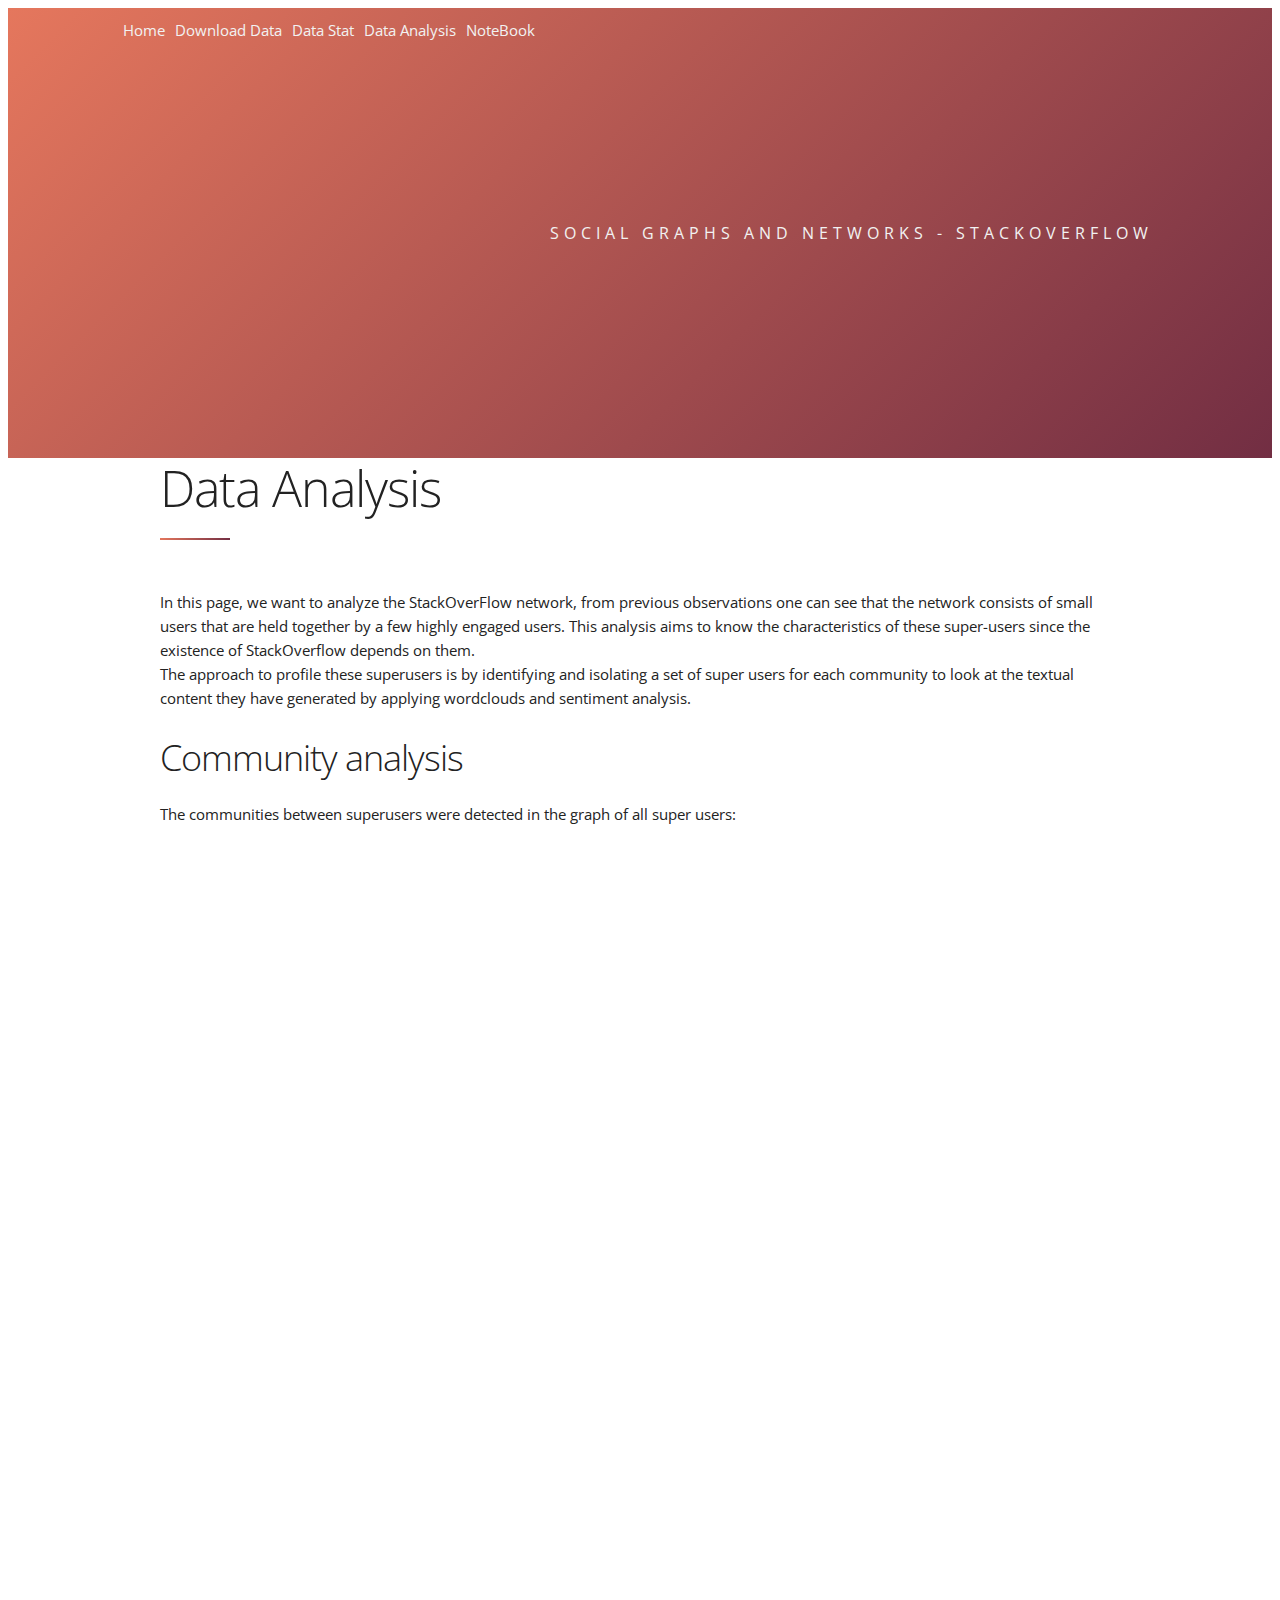
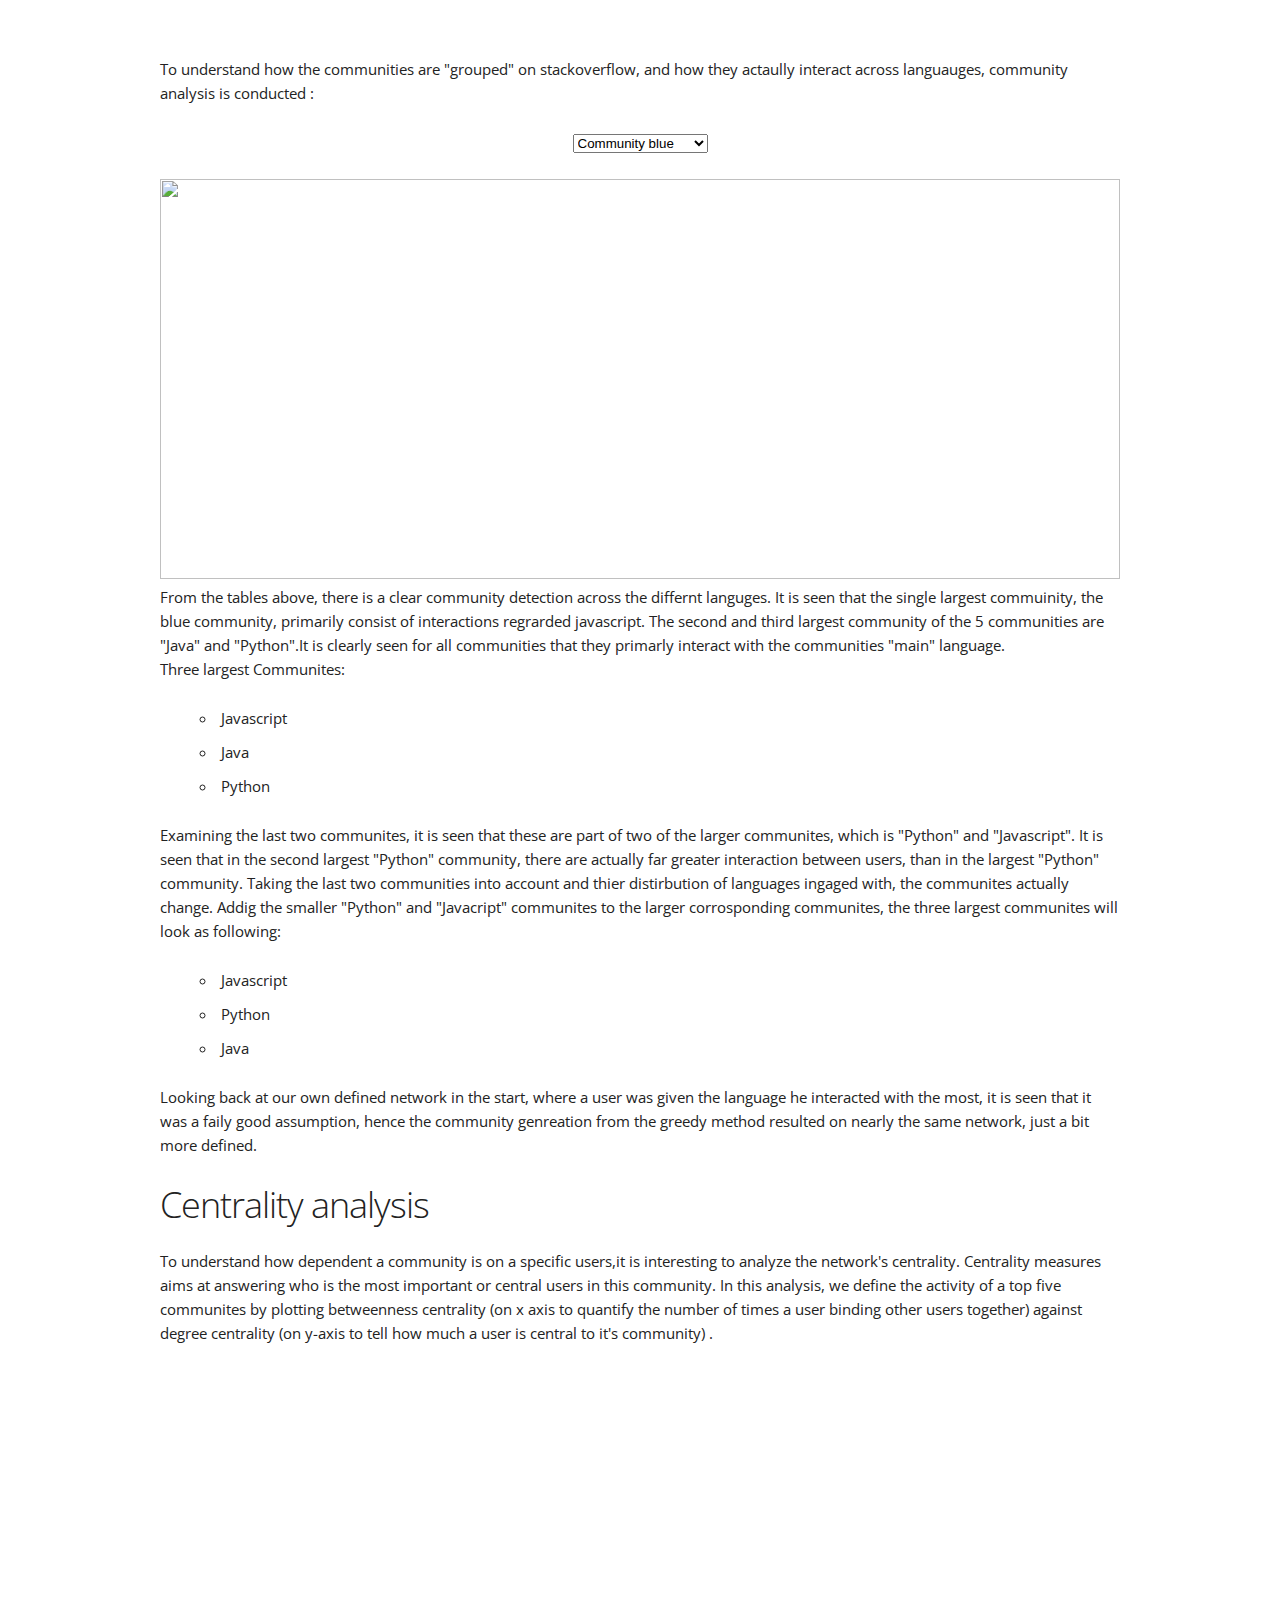
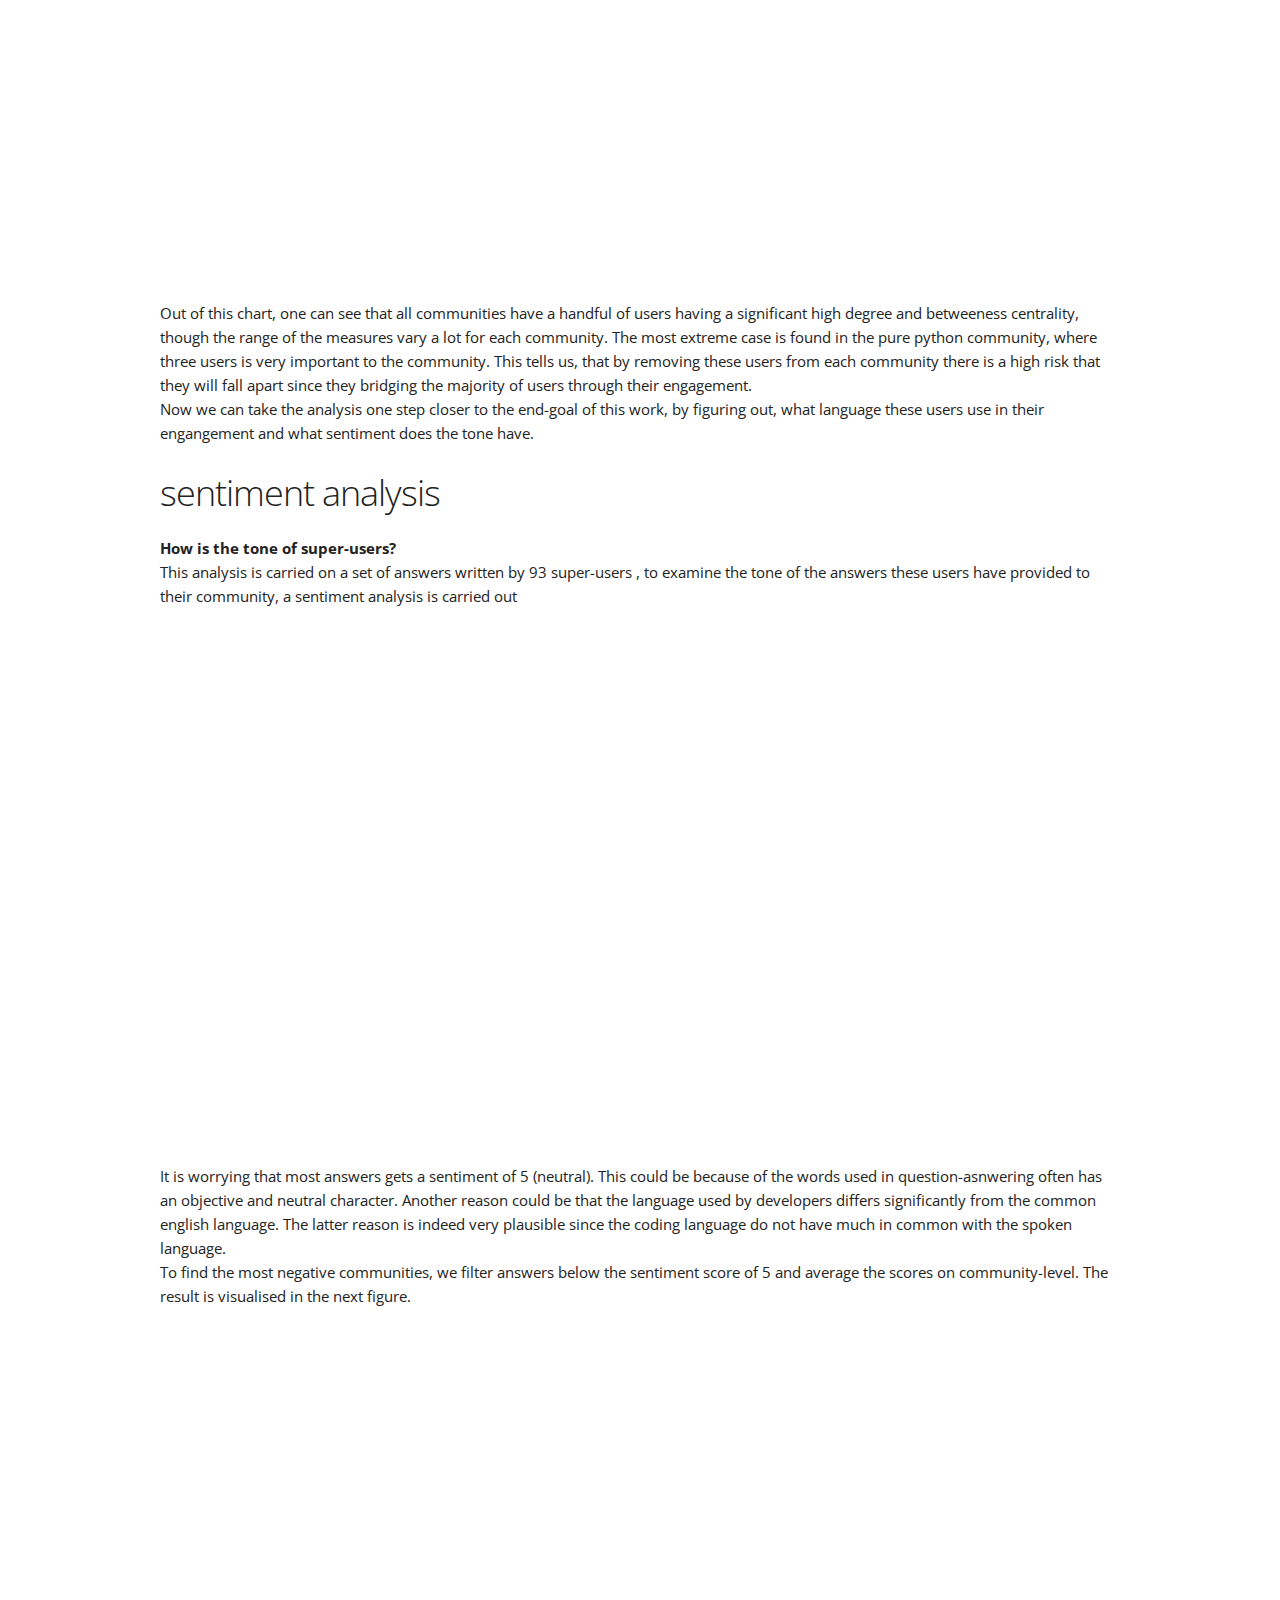
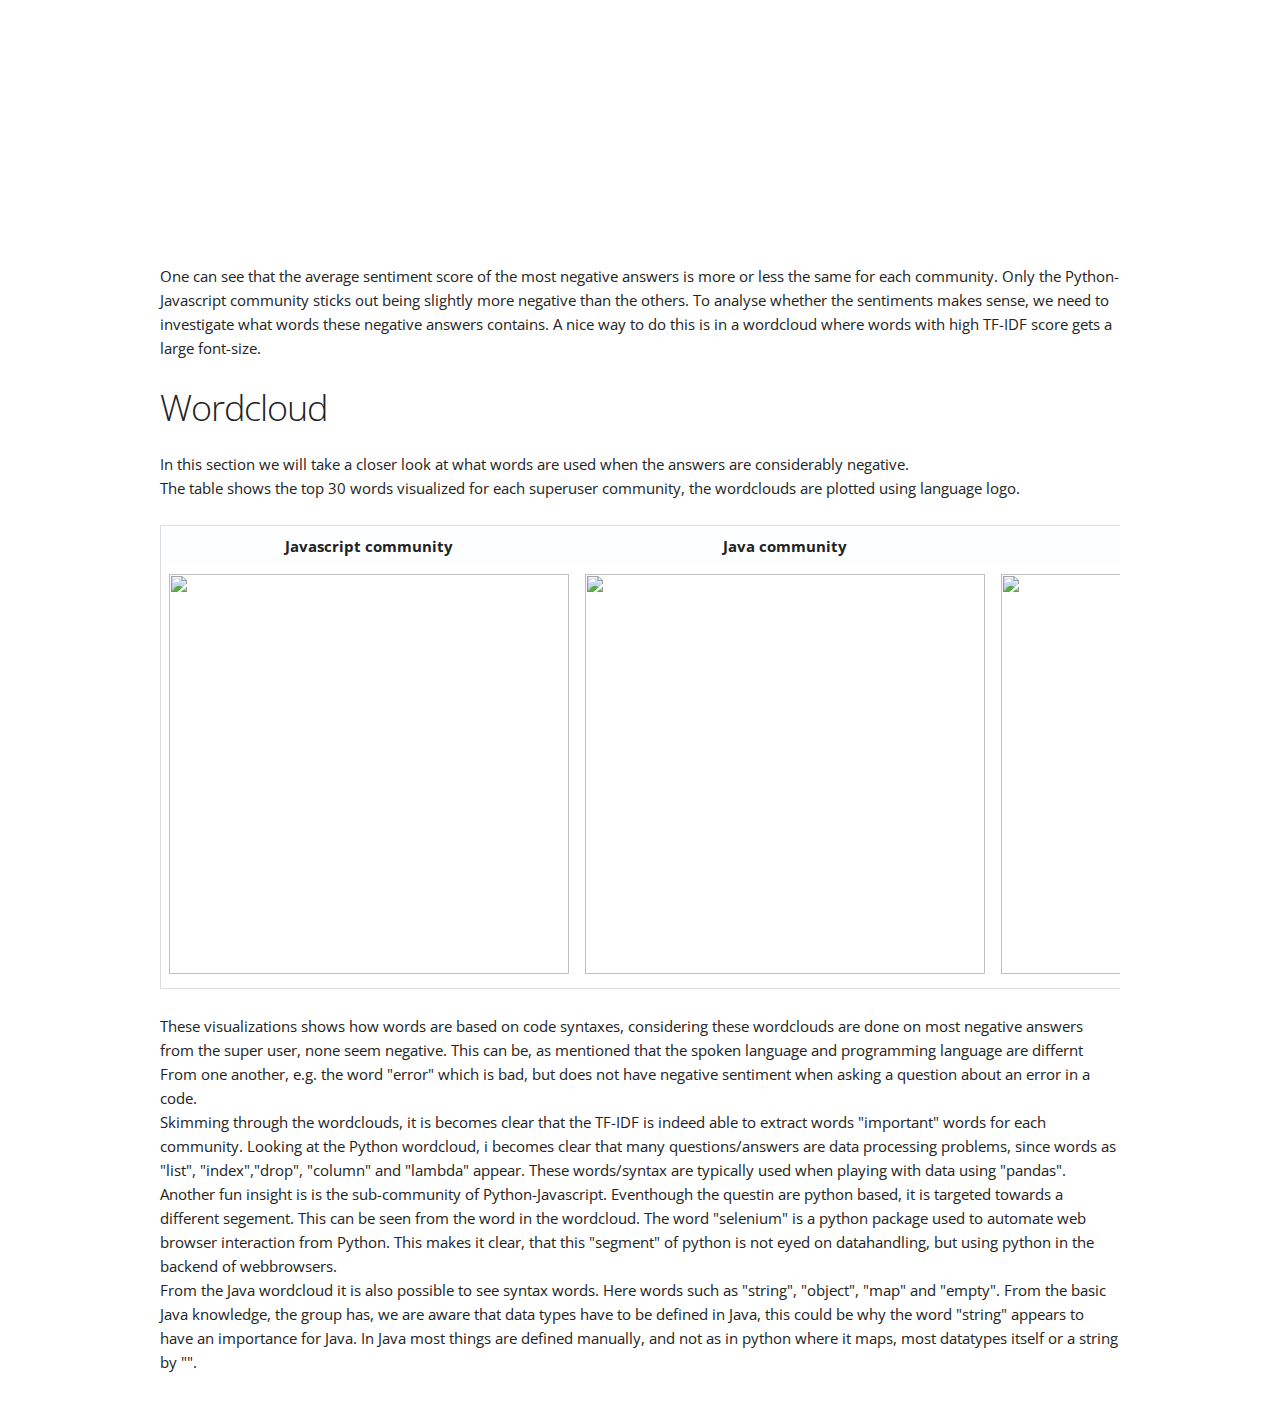
==== analysis.html @ e58e1b46 "Add files via upload" ====
<!DOCTYPE html>
<html>

<head>
  <title>Social Graphs</title>
  <link rel="stylesheet" type="text/css" href="style.css">
</head>

<body>
  <button onclick="topFunction()" id="myBtn" title="Go to top">Top</button>

  <div class="header1">
    <div class="topnav" id="myTopnav">
      <a href="index.html">Home</a>
      <a href="dd.html">Download Data</a>
      <a href="stat.html">Data Stat</a>
      <a href="analysis.html">Data Analysis</a>
      <a href="notebook.html">NoteBook</a>
    </div>
    <div class="title1">
      <h2 class="heading"> Social graphs and networks - stackoverflow</h2>
    </div>
  </div>
  <script type="text/javascript">
    var community_list = ["images/c_b_f.PNG", "images/c_r.PNG", "images/c_g.PNG", "images/c_p.PNG", "images/c_o.PNG"];

    function switchImage() {
      var selectedImage = document.myForm.switch.options[document.myForm.switch.selectedIndex].value;
      document.myImage.src = community_list[selectedImage];
    }

    var words = ["images/c_b.PNG", "images/c_r.PNG", "images/c_g.PNG", "images/c_p.PNG", "images/c_o.PNG"];

    function switchImage2() {
      var selectedImage = document.myForm.switch.options[document.myForm.switch.selectedIndex].value;
      document.myImage.src = words[selectedImage];
    }


  </script>


  <!-- analysis Section
    –––––––––––––––––––––––––––––––––––––––––––––––––– -->
  <section id="analysis">
    <div class="container">
      <div class="row">

        <h1>Data Analysis</h1>

        <div class="block"></div>
        <p>
          In this page, we want to analyze the StackOverFlow network, from previous observations one can see that the
          network consists of small users that are held together by a few highly engaged users. This analysis aims to
          know
          the characteristics of these super-users since the existence of StackOverflow
          depends on them. <br>
          The approach to profile these superusers is by identifying and isolating a set of super users for each
          community
          to look at the textual content they have generated by applying wordclouds and sentiment analysis.
        </p>
        <h3>Community analysis</h3>
        <p>

          The communities between superusers were detected in the graph of all
          super users:
        </p>
        <div>
          <img class="zoom" data-scale="1.6" src="images/s.svg" width="100%" height="800" name="communites">
        </div>
        <p>
          To understand how the communities are "grouped"
          on stackoverflow, and how they actaully
          interact across languauges, community analysis is conducted :
        </p>
        <div>
          <center>
            <form method="" action="" name="myForm">
              <select size="1" name="switch" onchange="switchImage()">
                <option value=0>Community blue </option>
                <option value=1>Community red </option>
                <option value=2>Community green</option>
                <option value=3>Community purple</option>
                <option value=4>Community orange </option>
              </select>
            </form>
            <img src="images/c_b_f.PNG" width="100%" height="400" name="myImage">
          </center>
        </div>
        <p>
         From the tables above, there is a clear community detection across the differnt languges. It is seen that the single
          largest commuinity, the blue community, primarily consist of interactions regrarded javascript. The second and
          third largest community of the 5 communities are "Java" and "Python".It is clearly seen for all communities
          that they primarly interact with the communities "main" language.
          <br>
          Three largest Communites:<br>
        </p>
        <ul>
          <li>Javascript</li>
          <li>Java </li>
          <li>Python </li>
        </ul>
        <p>
          Examining the last two communites, it is seen that these are part of two of the larger communites, which is
          "Python" and "Javascript". It is seen that in the second largest "Python" community, there are actually far
          greater interaction between users, than in the largest "Python" community. Taking the last two communities
          into account and thier distirbution of languages ingaged with, the communites actually change. Addig the
          smaller "Python" and "Javacript" communites to the larger corrosponding communites, the three largest
          communites will look as following:
        </p>
        <ul>
          <li>Javascript</li>
          <li>Python </li>
          <li>Java </li>
        </ul>
        <p>Looking back at our own defined network in the start, where a user was given the language he interacted with
          the most, it is seen that it was a faily good assumption, hence the community genreation from the greedy
          method resulted on nearly the same network, just a bit more defined.</p>

        <h3>Centrality analysis</h3>
        <p>
          To understand how dependent a community is on a specific users,it is
          interesting to analyze the network's centrality.
          Centrality measures aims at answering who is the most important or central users in this community.

          In this analysis, we define the activity of a top five communites by plotting
          betweenness centrality (on x axis to quantify the number of times a user binding other users together) against
          degree centrality (on y-axis to tell how much a user is central to it's community) .
        </p>
        <div>
          <iframe id="igraph" scrolling="no" style="border:none;" seamless="seamless"
            src="https://plotly.com/~tato/78.embed" height="525" width="100%"></iframe>
        </div>
        <p>
          Out of this chart, one can see that all communities have a handful of users having a significant high degree
          and
          betweeness centrality,
          though the range of the measures vary a lot for each community. The most extreme case is found in the pure
          python community, where three users is very important to the community.
          This tells us, that by removing these users from each community there is a high risk that they will fall apart
          since they bridging the majority of users through their engagement.
          <br>
          Now we can take the analysis one step closer to the end-goal of this work, by figuring out, what language
          these
          users use in their engangement and what sentiment does the tone have.
        </p>

        <h3>sentiment analysis</h3>
        <p>

          <b>How is the tone of super-users?</b><br>
          This analysis is carried on a set of answers written by 93 super-users ,
          to examine the tone of the answers these users have provided to their community, a sentiment analysis is
          carried
          out

        </p>
        <div>
          <iframe id="igraph" scrolling="no" style="border:none;" seamless="seamless"
            src="https://plotly.com/~tato/88.embed" height="525" width="100%"></iframe>
        </div>

        <p>
          It is worrying that most answers gets a sentiment of 5 (neutral). This could be because of the words used in
          question-asnwering often has an objective and neutral character. Another reason could be that the language
          used
          by developers differs significantly from the common english language. The latter reason is indeed very
          plausible
          since the coding language do not have much in common with the spoken language.

          <br>To find the most negative communities, we filter answers below the sentiment score of 5 and average the
          scores on community-level. The result is visualised in the next figure.
        </p>

        <div>
          <iframe id="igraph" scrolling="no" style="border:none;" seamless="seamless"
            src="https://plotly.com/~tato/90.embed" height="525" width="100%"></iframe>
        </div>
        <p>
          One can see that the average sentiment
          score of the most negative answers is more
          or less the same for each community. Only the
          Python-Javascript community sticks out being
          slightly more negative than the others.

          To analyse whether the sentiments makes
          sense, we need to investigate what words
          these negative answers contains. A nice way
          to do this is in a wordcloud where words with
          high TF-IDF score gets a large font-size.
        </p>

        <h3>Wordcloud</h3>
        <p>In this section we will take a closer look at what words are
          used when the answers are considerably negative.<br>
         The table shows the top 30 words visualized for each superuser community, the wordclouds are plotted using language logo.
        
        
        </p>
        <div style="overflow-x:auto;">
          <table>
            <tr>

              <th>Javascript community</th>
              <th>Java community</th>
              <th>Python- java community</th>
              <th>Python community</th>
              <th>Javacript- Python community</th>


            </tr>
            <tr>
              <td><img src="images/js_c.png" width="400" height="400"></td>
              <td><img src="images/j_c.png" width="400" height="400"></td>
              <td><img src="images/p_js_c.png" width="600" height="400"></td>
              <td><img src="images/p_c.png" width="400" height="400"></td>
              <td><img src="images/js_p_c.png" width="600" height="400"></td>

            </tr>

          </table>
        </div>


        <p>These visualizations shows how words are based on code syntaxes,
          considering these wordclouds are done on most negative answers from the super user, none  seem negative.
          This can be, as mentioned that the spoken language and programming language are differnt From
          one another, e.g. the word "error" which is bad, but does not have negative sentiment when asking a
           question about an error in a code. <br>

           Skimming through the wordclouds, it is becomes clear that the TF-IDF is indeed able to extract words "important" words for each community. Looking at the Python wordcloud, i becomes clear that many questions/answers are data processing problems, since words as "list", "index","drop", "column" and "lambda" appear. These words/syntax are typically used when playing with data using "pandas".<br>

Another fun insight is is the sub-community of Python-Javascript. Eventhough the questin are python based, it is targeted towards a different segement. This can be seen from the word in the wordcloud. The word "selenium" is a python package used to automate web browser interaction from Python. This makes it clear, that this "segment" of python is not eyed on datahandling, but using python in the backend of webbrowsers.<br>

From the Java wordcloud it is also possible to see syntax words. Here words such as "string", "object", "map" and "empty". From the basic Java knowledge, the group has, we are aware that data types have to be defined in Java, this could be why the word "string" appears to have an importance for Java. In Java most things are defined manually, and not as in python where it maps, most datatypes itself or a string by "".<br>
        </p>

      </div>

    </div>


  </section>

</body>
<script src="main.js"></script>

<script src="wheelzoom.js"></script>
<script>
  wheelzoom(document.querySelector('img.zoom'), { maxZoom: 4 });
</script>

</html>
---- style.css ----
@import url("https://fonts.googleapis.com/css?family=Open+Sans:400,300");

/* Base Styles */
html {
	font-size: 62.5%;
}

.topnav {
  overflow: hidden;
  
}
.topnav a {
  float: left;
  display: block;
  color: #f2f2f2;
  padding: 10px 5px;
  text-decoration: none;
  font-size: 15px;
}
.topnav a:hover {
  background-color: #722E43;
  color: white;
}
.sticky {
  position: fixed;
  top: 0;
  width: 100%;
}

/* Add some top padding to the page content to prevent sudden quick movement (as the navigation bar gets a new position at the top of the page (position:fixed and top:0) */
.sticky + .content {
  padding-top: 60px;
}


body {
	font-size: 1.5em;
	line-height: 1.6;
	font-weight: 400;
	font-family: 'Open Sans', Helvetica, Arial, sans-serif;
	color: #222;
}
/* Grid */  
.container {
	position: relative;
	width: 100%;
	max-width: 960px;
	margin: 0 auto;
	padding: 0 20px;
	box-sizing: border-box;
}
.column, .columns {
	width: 100%;
	float: left;
	box-sizing: border-box;
}

/* For devices larger than 400px */
@media (min-width: 400px) {
.container {
	width: 85%;
	padding: 0;
}
}

/* For devices larger than 550px */
@media (min-width: 550px) {
.container {
	width: 80%;
}
.column,  .columns {
	margin-left: 30%;
}
.column:first-child,  .columns:first-child {
	margin-left: 0;
}
.one.column,  .one.columns {
	width: 4.66666666667%;
}


/* Offsets */
.offset-by-one.column,  .offset-by-one.columns {
	margin-left: 8.66666666667%;
}
.offset-by-two.column,  .offset-by-two.columns {
	margin-left: 17.3333333333%;
}
.offset-by-three.column,  .offset-by-three.columns {
	margin-left: 26%;
}
.offset-by-four.column,  .offset-by-four.columns {
	margin-left: 34.6666666667%;
}
.offset-by-five.column,  .offset-by-five.columns {
	margin-left: 43.3333333333%;
}
.offset-by-six.column,  .offset-by-six.columns {
	margin-left: 70%;
}
.offset-by-seven.column,  .offset-by-seven.columns {
	margin-left: 60.6666666667%;
}
.offset-by-eight.column,  .offset-by-eight.columns {
	margin-left: 69.3333333333%;
}
.offset-by-nine.column,  .offset-by-nine.columns {
	margin-left: 78.0%;
}
.offset-by-ten.column,  .offset-by-ten.columns {
	margin-left: 86.6666666667%;
}
.offset-by-eleven.column,  .offset-by-eleven.columns {
	margin-left: 95.3333333333%;
}
.offset-by-one-third.column,  .offset-by-one-third.columns {
	margin-left: 34.6666666667%;
}
.offset-by-two-thirds.column,  .offset-by-two-thirds.columns {
	margin-left: 69.3333333333%;
}
.offset-by-one-half.column,  .offset-by-one-half.columns {
	margin-left: 52%;
}
}
/* Typography
********************************************************************* */
h1, h2, h3, h4, h5, h6 {
	margin-top: 0;
	margin-bottom: 2rem;
	font-weight: 300;
}
h1 {
	font-size: 4.0rem;
	line-height: 1.2;
	letter-spacing: -.1rem;
}
h2 {
	font-size: 3.6rem;
	line-height: 1.25;
	letter-spacing: -.1rem;
}
h3 {
	font-size: 3.0rem;
	line-height: 1.3;
	letter-spacing: -.1rem;
}
h4 {
	font-size: 2.4rem;
	line-height: 1.35;
	letter-spacing: -.08rem;
}


/* Larger than phablet */
@media (min-width: 550px) {
h1 {
	font-size: 5.0rem;
}
h2 {
	font-size: 4.2rem;
}
h3 {
	font-size: 3.6rem;
}
h4 {
	font-size: 3.0rem;
}
}
p {
	margin-top: 0;
}
/* Links
********************************************************************* */
a {
	color: #1EAEDB;
}
a:hover {
	color: #0FA0CE;
}
/* Header Section */
div.header1 {
	display: -webkit-box;
	display: -webkit-flex;
	display: -ms-flexbox;
	display: flex;
	-webkit-box-pack: center;
	-webkit-justify-content: center;
	-ms-flex-pack: center;
	justify-content: center;
 width: 100%;
	height: 50vh;
	background-color: #722E43;
	background: #722E43;
	background: -moz-linear-gradient(-45deg, #e5775d 0%, #722E43 100%);
	background: -webkit-linear-gradient(-45deg, #e5775d 0%, #722E43 100%);
	background: linear-gradient(135deg, #e5775d 0%, #722E43 100%);
 		filter: progid:DXImageTransform.Microsoft.gradient( startColorstr=#e5775d, endColorstr=#722E43, GradientType=1 );
}
.title1 {
	-webkit-align-self: center;
	-ms-flex-item-align: center;
	align-self: center;
	padding: 1rem;
	max-width: 960px;
	text-align: center;
}
.title1 h2 {
	
	color: #f2f2f2;
	font-size: 16px;
	font-weight: 400;
	text-transform: uppercase;
	letter-spacing: 5px;
	margin-top: 20px;
}


/* Intro Section */
#intro {
	padding: 100px 0 50px 0;
}
/* data download Section */
#dd {
	padding: 50px 0 100px 0;
}
#dd .icon {
	font-size: 26px;
}



/* Lists
********************************************************************* */
ul {
	list-style: circle inside;
}

}
ol, ul {
	padding-left: 0;
	margin-top: 0;
}
ul ul, ul ol, ol ol, ol ul {
	margin: 1.5rem 0 1.5rem 3rem;
	font-size: 90%;
}
li {
	margin-bottom: 1rem;
}
/* Spacing
********************************************************************* */
button, .button {
	margin-bottom: 1rem;
}

pre, blockquote, dl, figure, table, p, ul, ol, form {
	margin-bottom: 2.5rem;
}

/* Clearing
********************************************************************* */
.container:after, .row:after, .u-cf {
	content: "";
	display: table;
	clear: both;
}


.block {
	width: 70px;
	height: 2px;
background: #722E43;
	background: -moz-linear-gradient(-45deg, #e5775d 0%, #722E43 100%);
	background: -webkit-linear-gradient(-45deg, #e5775d 0%, #722E43 100%);
	background: linear-gradient(135deg, #e5775d 0%, #722E43 100%);

	margin-bottom: 50px;
}

#myBtn {
	display: none;
	position: fixed;
	bottom: 20px;
	right: 30px;
	z-index: 99;
	font-size: 10px;
	border: none;
	outline: none;
	background-color: #e5775d;
	color: white;
	cursor: pointer;
	padding: 15px;
	border-radius: 4px;
  }
  
  #myBtn:hover {
	background-color: #722E43;
  }


/* basic positioning */
.legend { list-style: none; }
.legend li { float: left; margin-right: 10px; }
.legend span { border: 1px solid #ccc; float: left; width: 12px; height: 12px; margin: 2px; }
/* your colors */
.legend .python { background-color: blue; }
.legend .javascript { background-color: red; }
.legend .java { background-color:green; }
.legend .sql { background-color: purple; }
.legend .c { background-color: orange; }
.legend .scala { background-color: lightblue; }
.legend .c2 { background-color: grey; }
.legend .php { background-color: pink; }
.legend .spark { background-color: black; }
.legend .oracle { background-color: darkgreen; }


table {
	border-collapse: collapse;
	border-spacing: 0;
	width: 100%;
	border: 1px solid #ddd;
  }
  
  th {
	text-align: center;
	padding: 8px;
  }
	td {
	text-align: left;
	padding: 8px;
  }
  
  tr:nth-child(odd){background-color: #FDFEFF}


  .ex
  {

   padding:10px;
  }
  select
  {
   display:inline;
   cursor:pointer;
  }
 .ey
  {
   display:inline-block;
  } 
 form{
	 display:inline-block;
 }
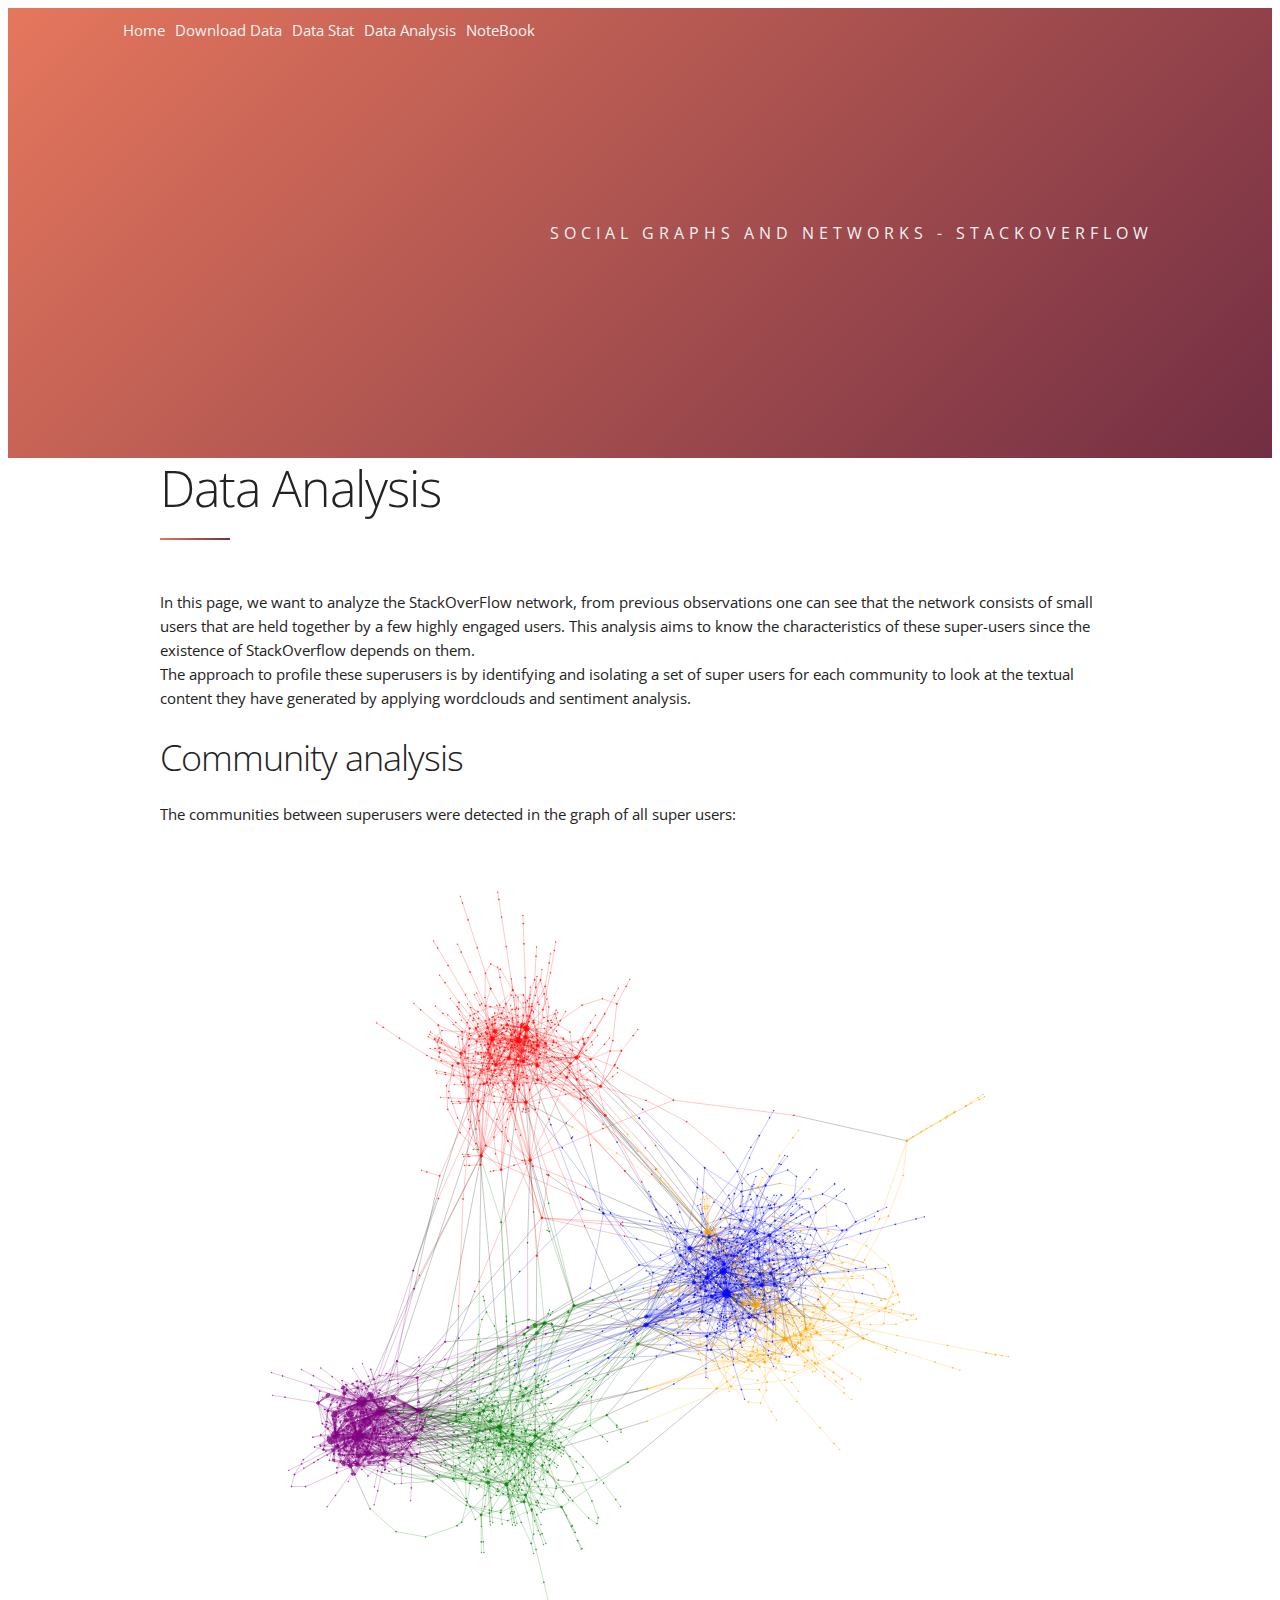
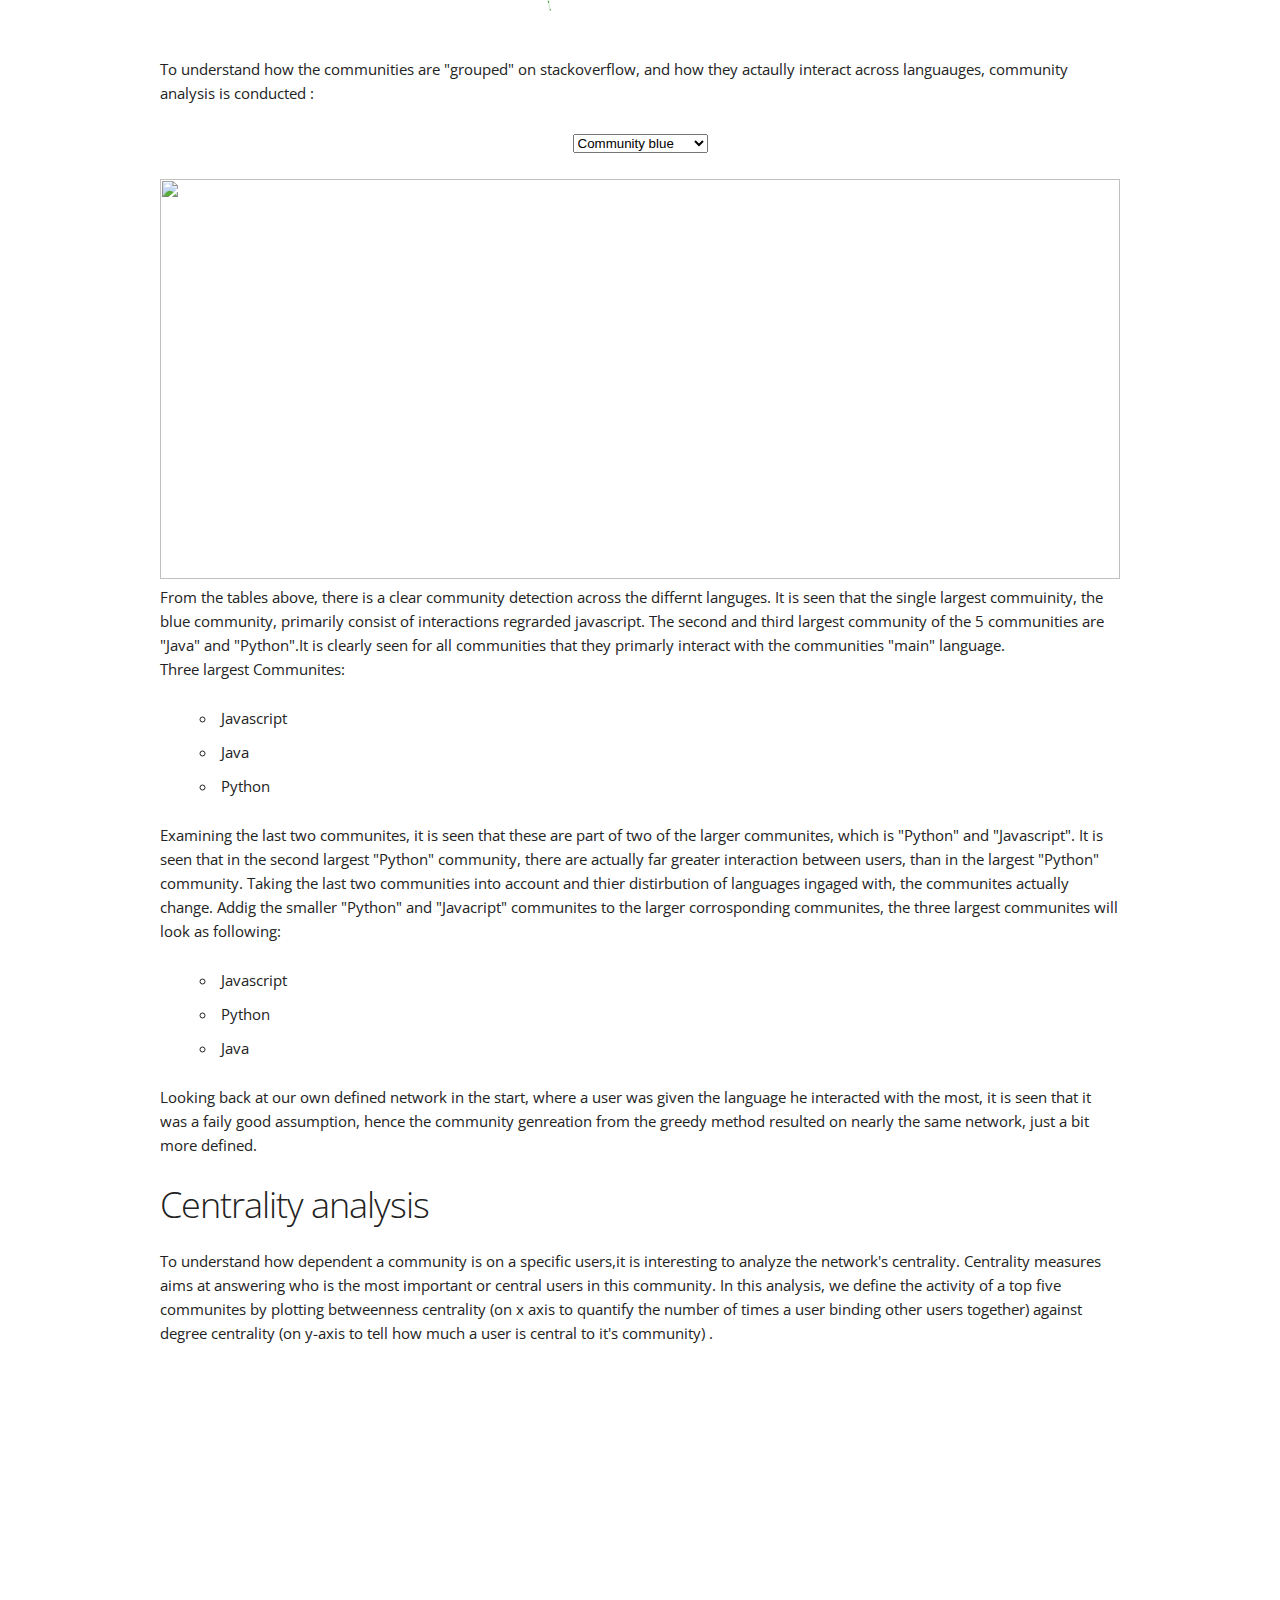
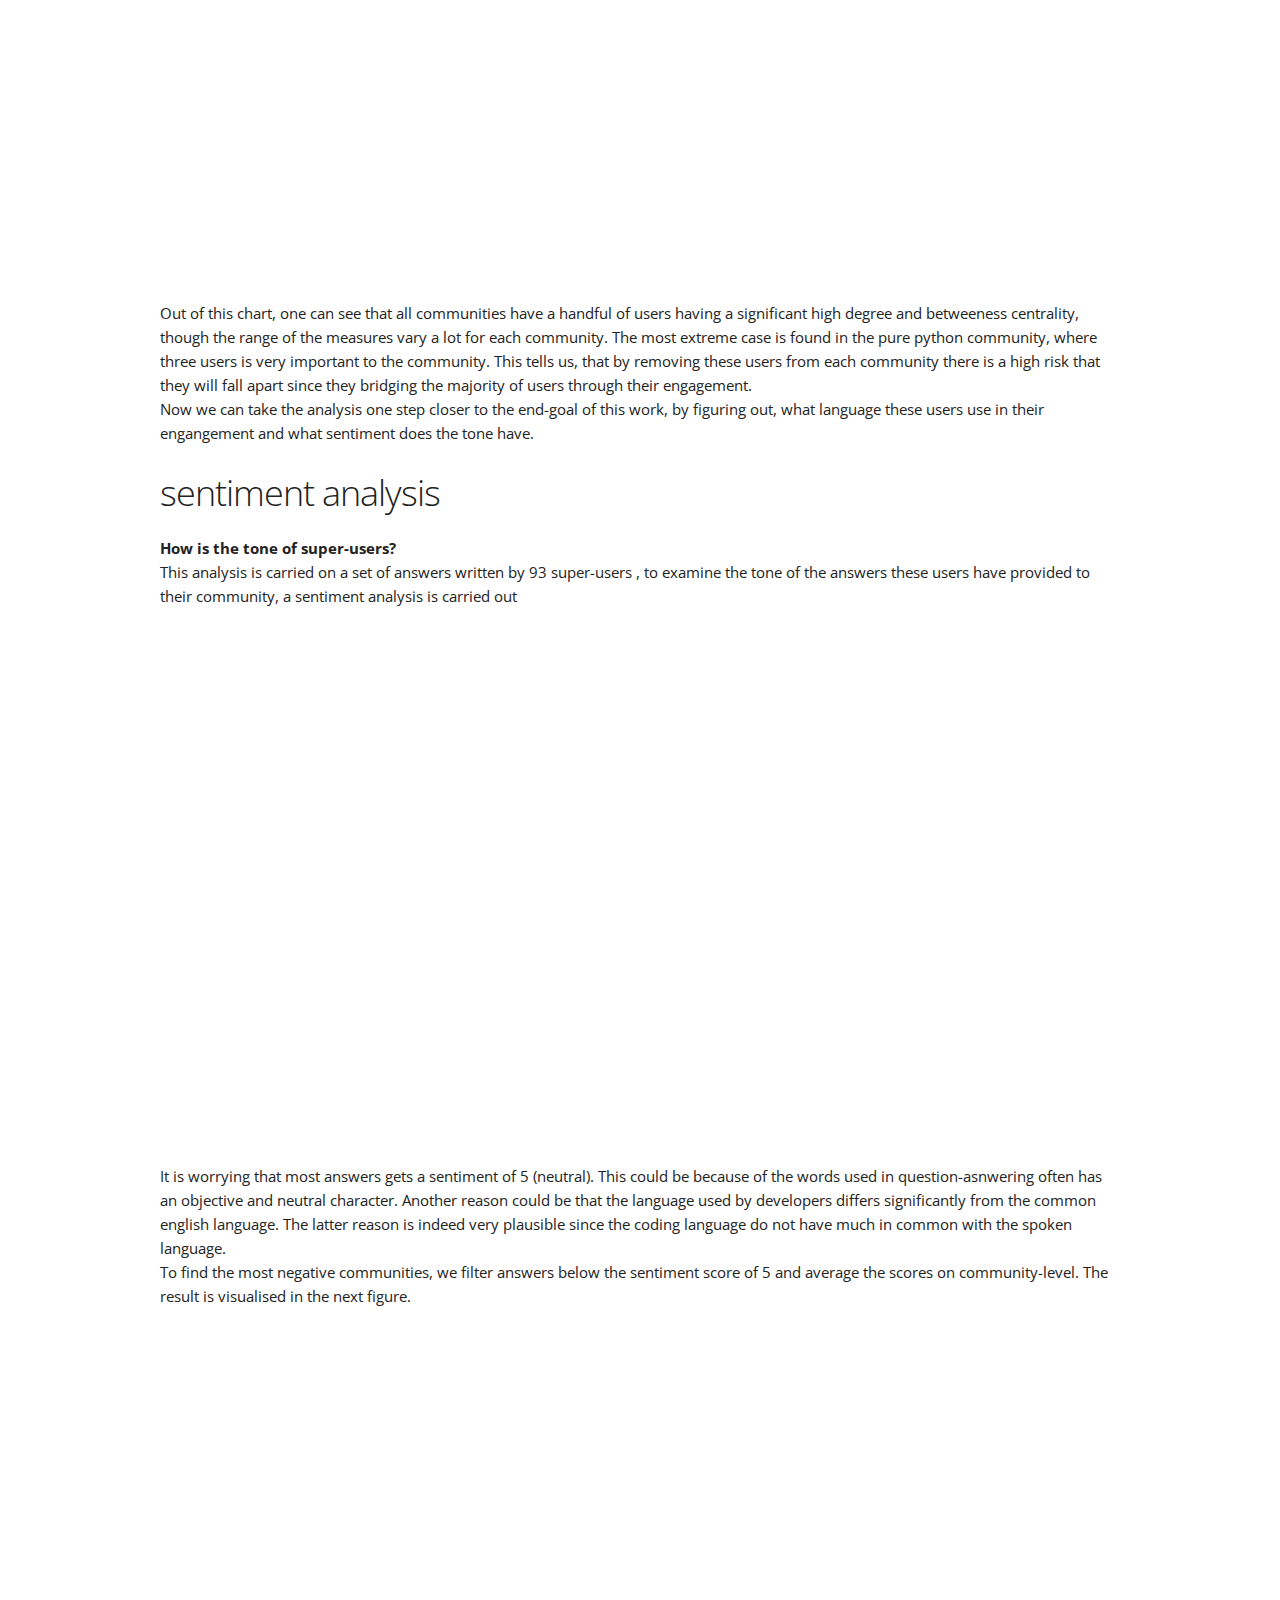
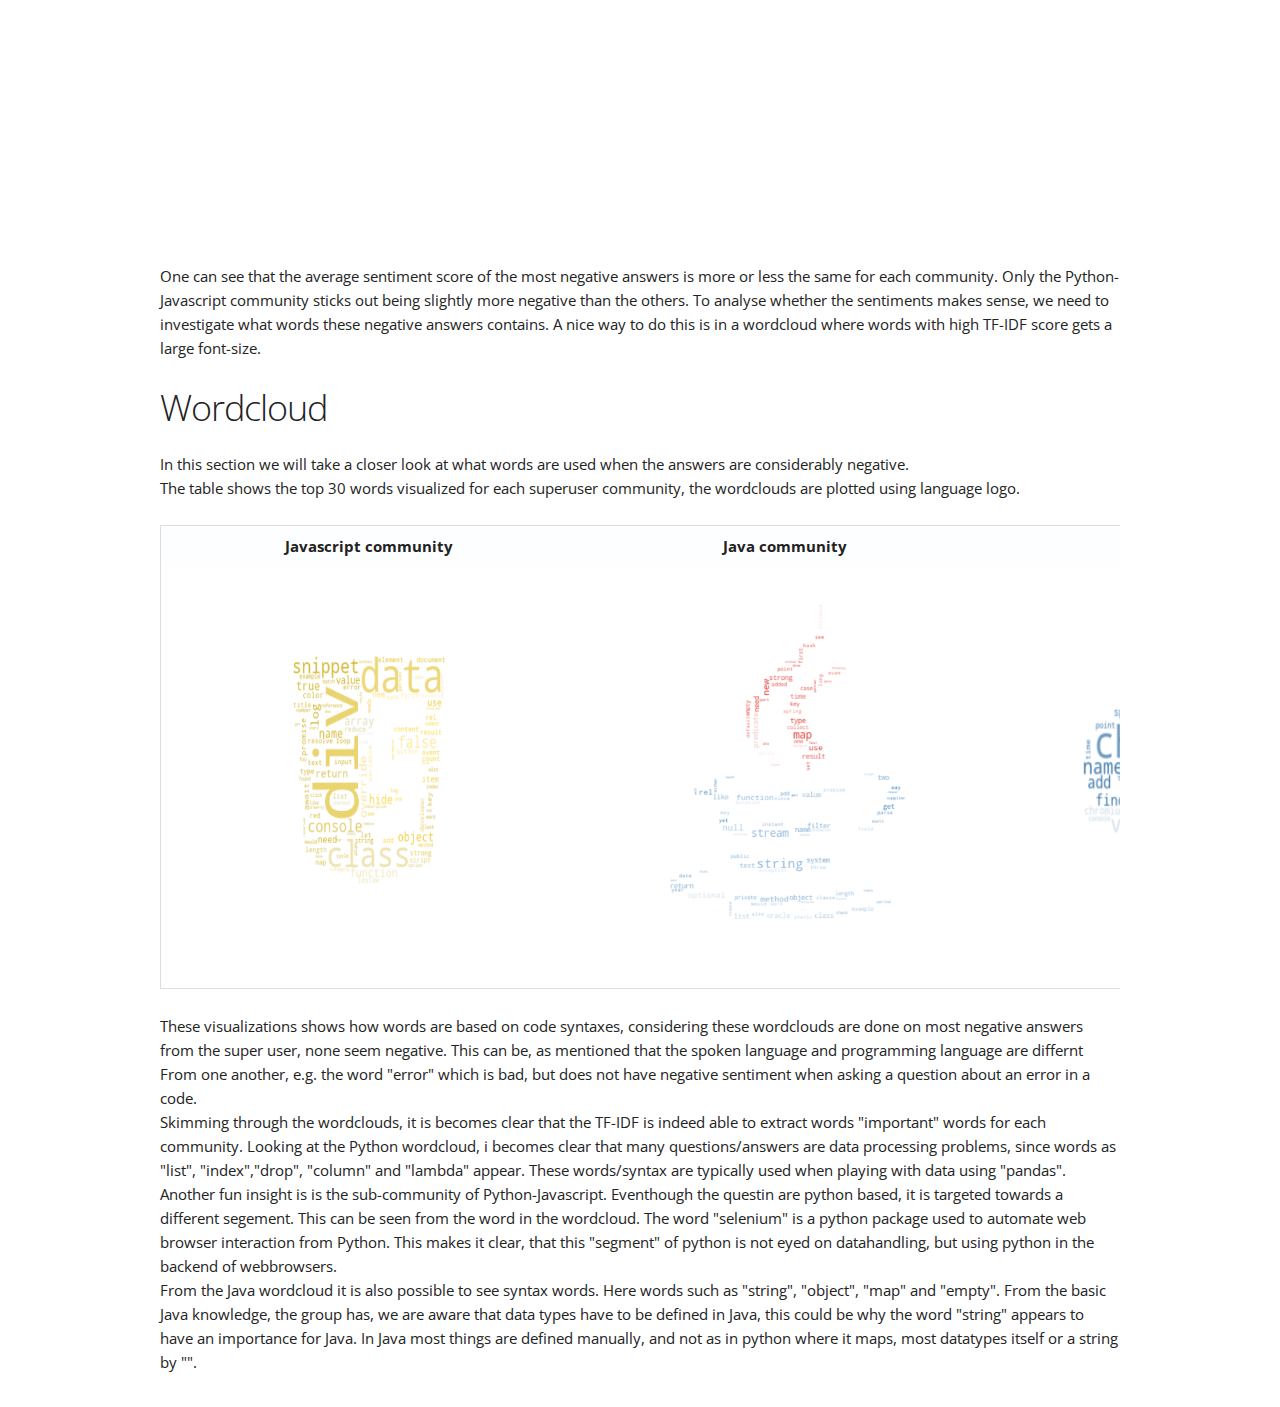
==== commit 90daf98b: "Add files via upload" ====
--- a/analysis.html
+++ b/analysis.html
@@ -22,19 +22,13 @@
     </div>
   </div>
   <script type="text/javascript">
-    var community_list = ["images/c_b_f.PNG", "images/c_r.PNG", "images/c_g.PNG", "images/c_p.PNG", "images/c_o.PNG"];
+    var community_list = ["c_b_f.PNG", "c_r.PNG", "c_g.PNG", "c_p.PNG", "c_o.PNG"];
 
     function switchImage() {
       var selectedImage = document.myForm.switch.options[document.myForm.switch.selectedIndex].value;
       document.myImage.src = community_list[selectedImage];
     }
 
-    var words = ["images/c_b.PNG", "images/c_r.PNG", "images/c_g.PNG", "images/c_p.PNG", "images/c_o.PNG"];
-
-    function switchImage2() {
-      var selectedImage = document.myForm.switch.options[document.myForm.switch.selectedIndex].value;
-      document.myImage.src = words[selectedImage];
-    }
 
 
   </script>
@@ -66,7 +60,7 @@
           super users:
         </p>
         <div>
-          <img class="zoom" data-scale="1.6" src="images/s.svg" width="100%" height="800" name="communites">
+          <img class="zoom" data-scale="1.6" src="s.svg" width="100%" height="800" name="communites">
         </div>
         <p>
           To understand how the communities are "grouped"
@@ -84,7 +78,7 @@
                 <option value=4>Community orange </option>
               </select>
             </form>
-            <img src="images/c_b_f.PNG" width="100%" height="400" name="myImage">
+            <img src="c_b_f.PNG" width="100%" height="400" name="myImage">
           </center>
         </div>
         <p>
@@ -210,11 +204,11 @@
 
             </tr>
             <tr>
-              <td><img src="images/js_c.png" width="400" height="400"></td>
-              <td><img src="images/j_c.png" width="400" height="400"></td>
-              <td><img src="images/p_js_c.png" width="600" height="400"></td>
-              <td><img src="images/p_c.png" width="400" height="400"></td>
-              <td><img src="images/js_p_c.png" width="600" height="400"></td>
+              <td><img src="js_c.png" width="400" height="400"></td>
+              <td><img src="j_c.png" width="400" height="400"></td>
+              <td><img src="p_js_c.png" width="600" height="400"></td>
+              <td><img src="p_c.png" width="400" height="400"></td>
+              <td><img src="js_p_c.png" width="600" height="400"></td>
 
             </tr>
 
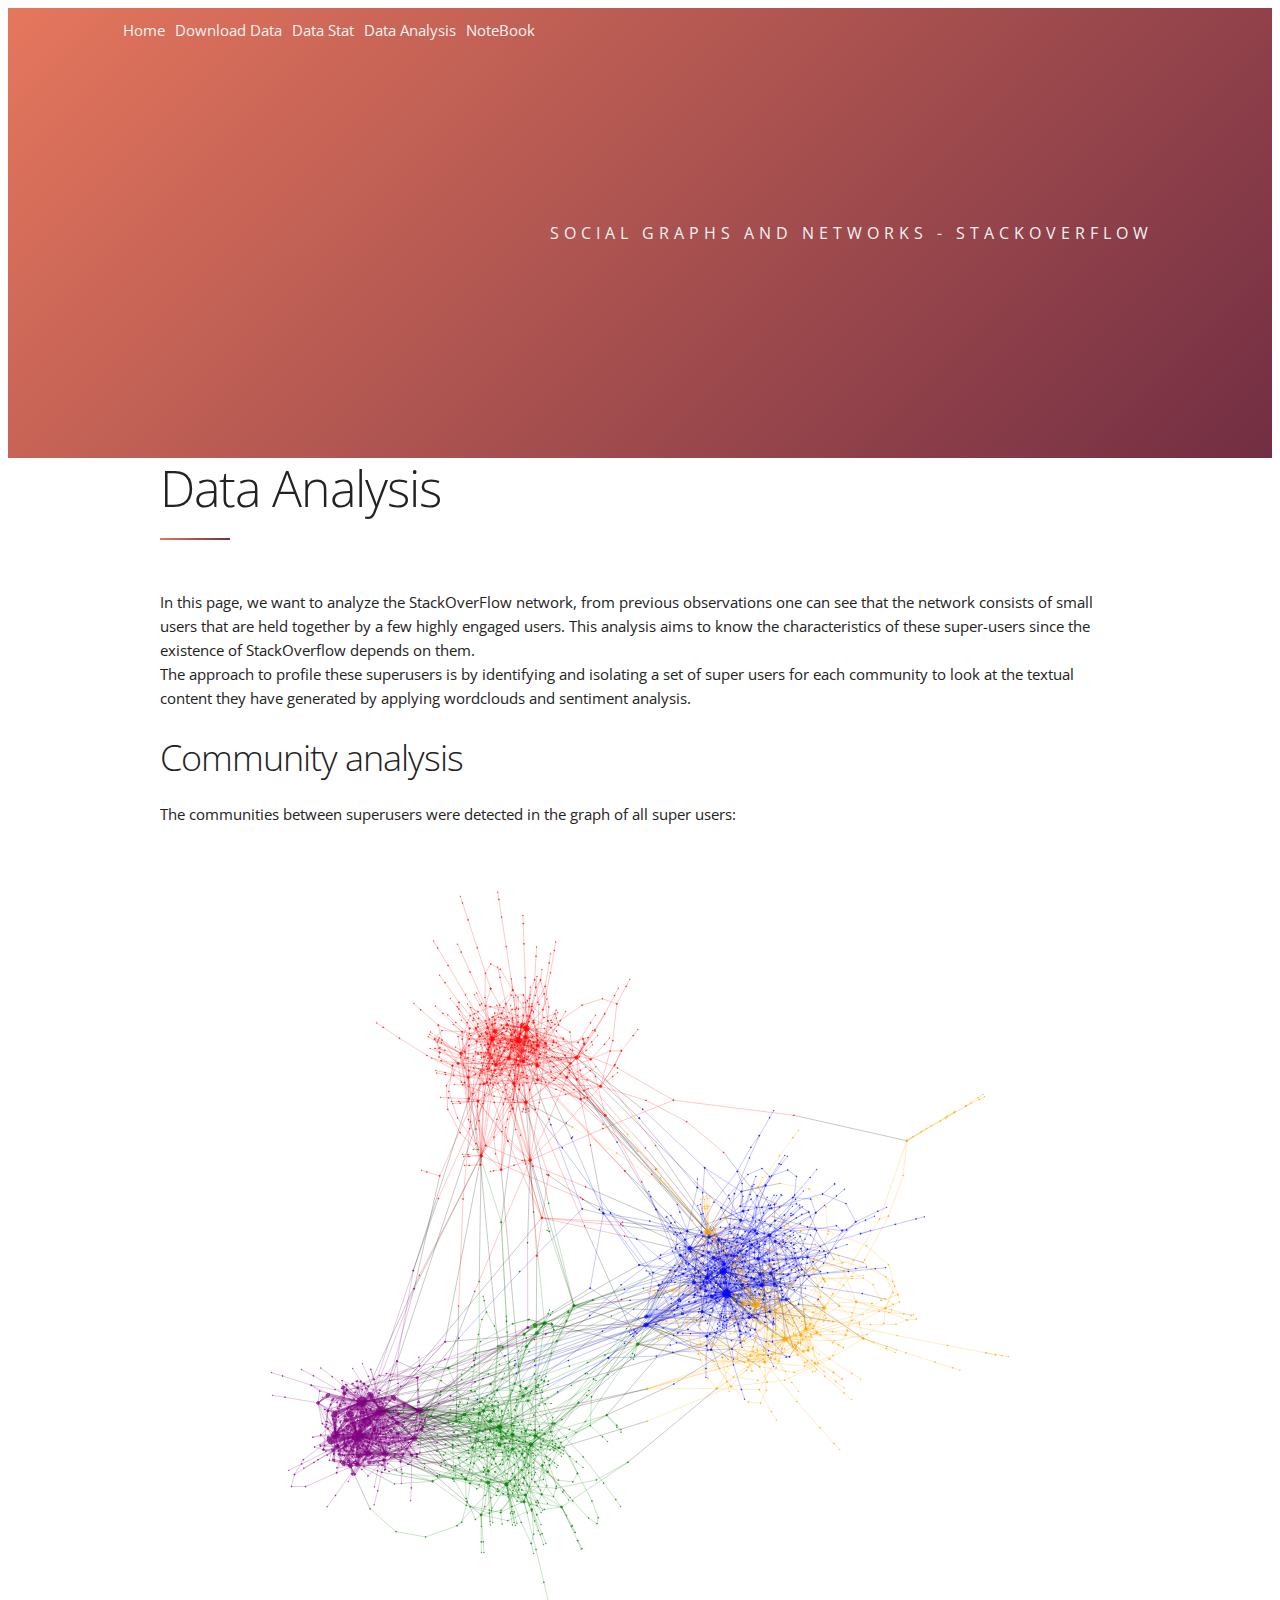
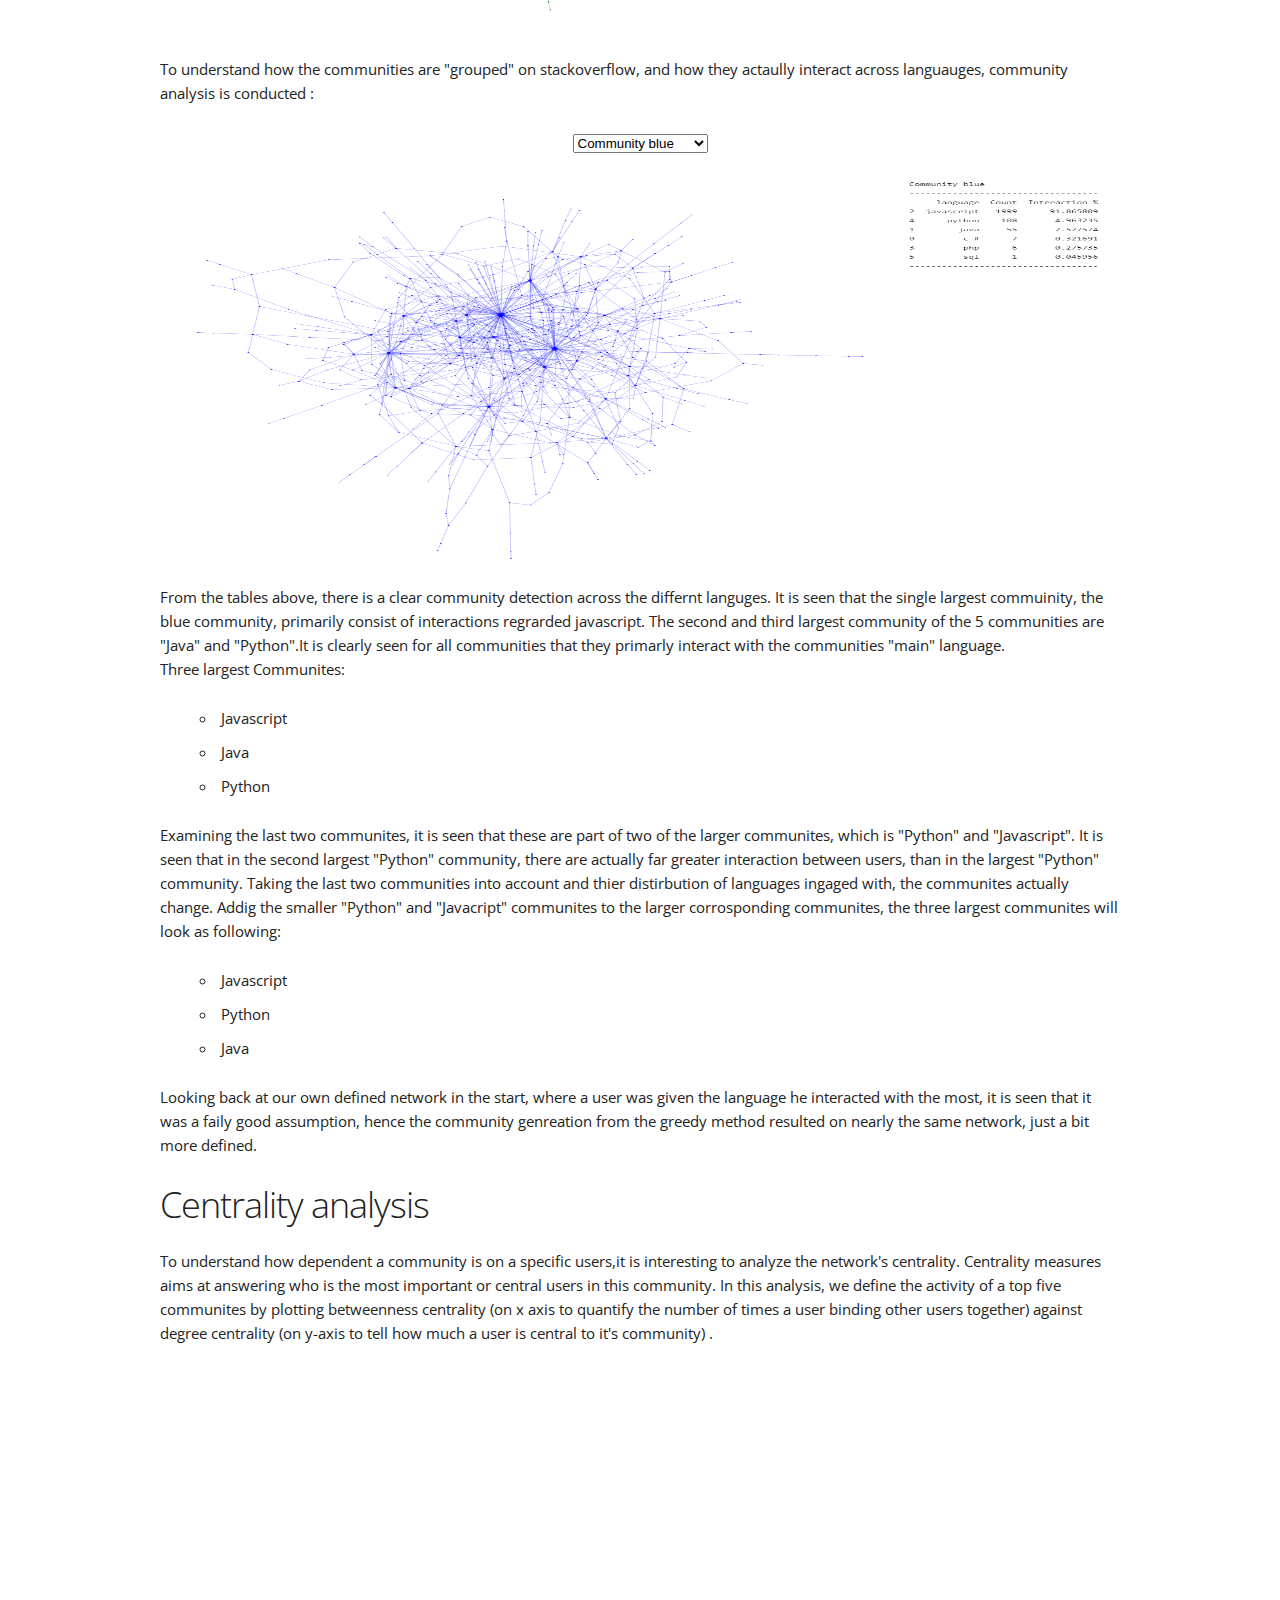
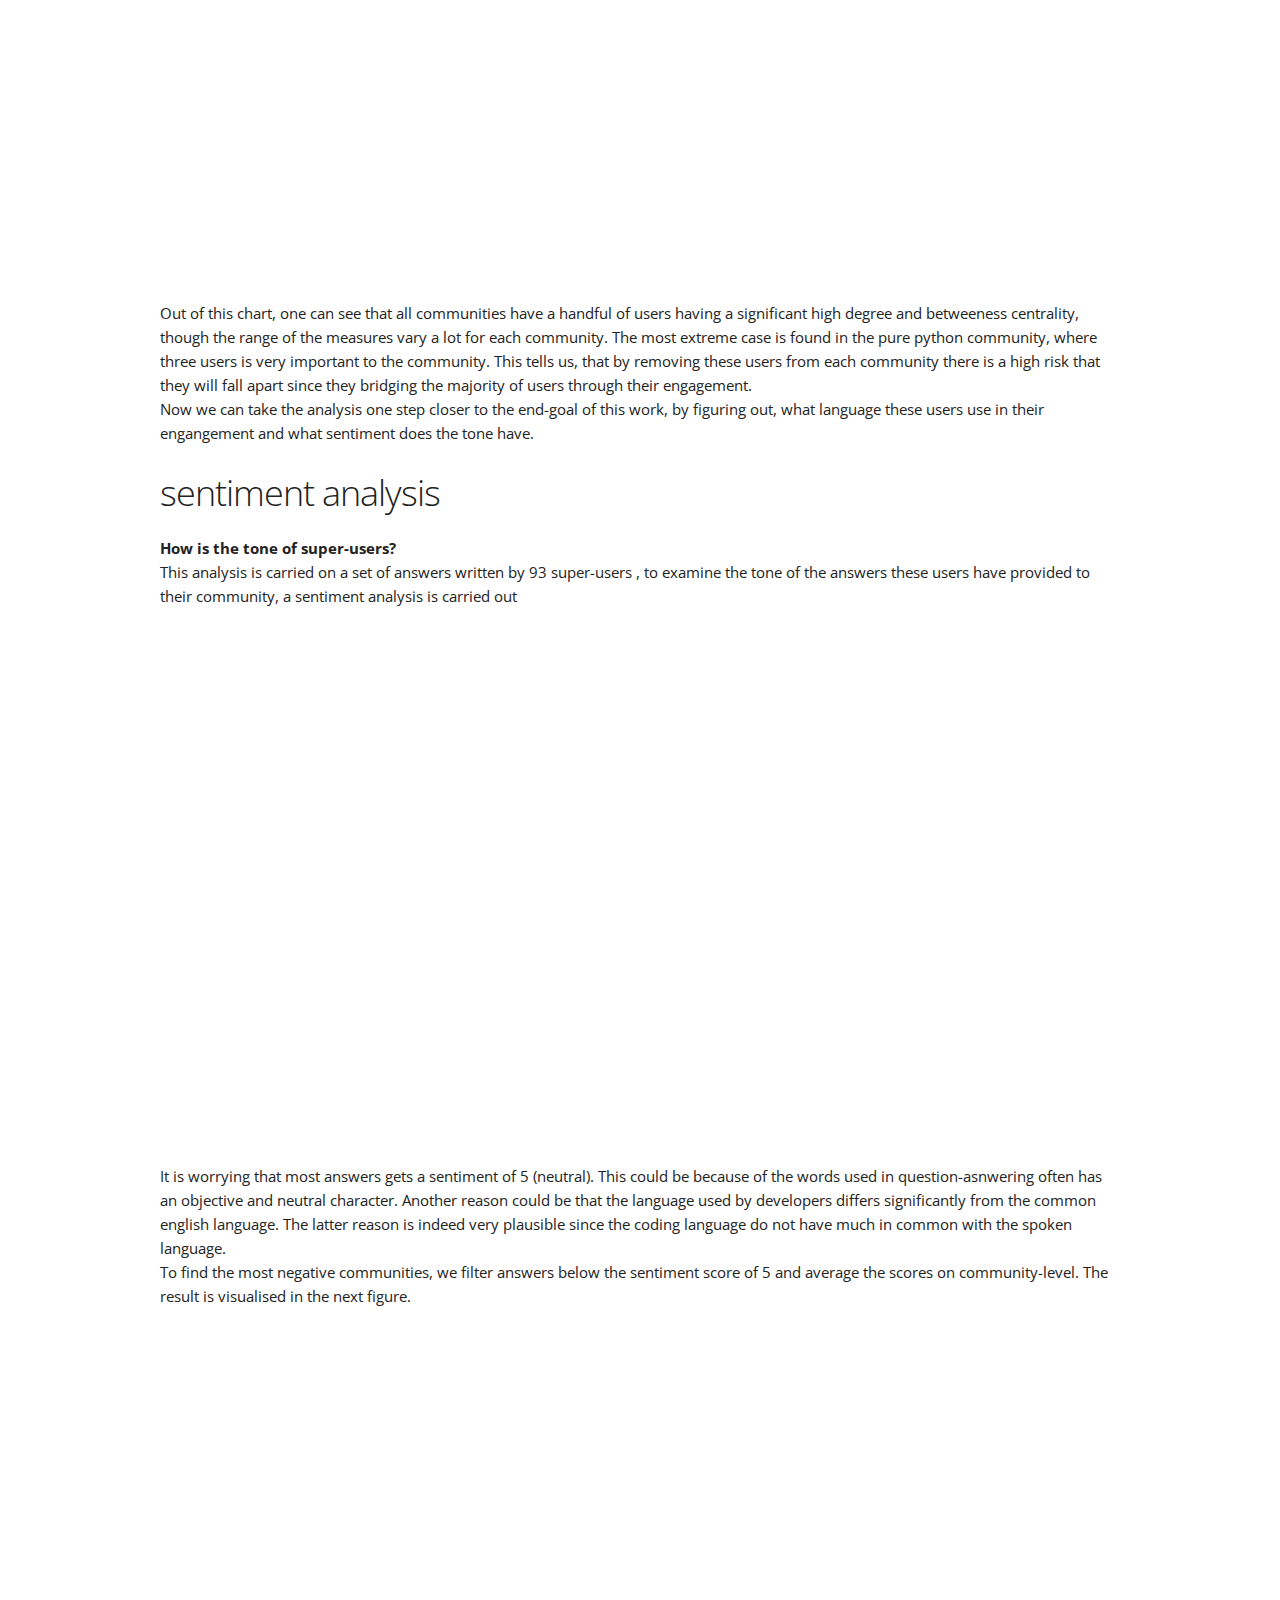
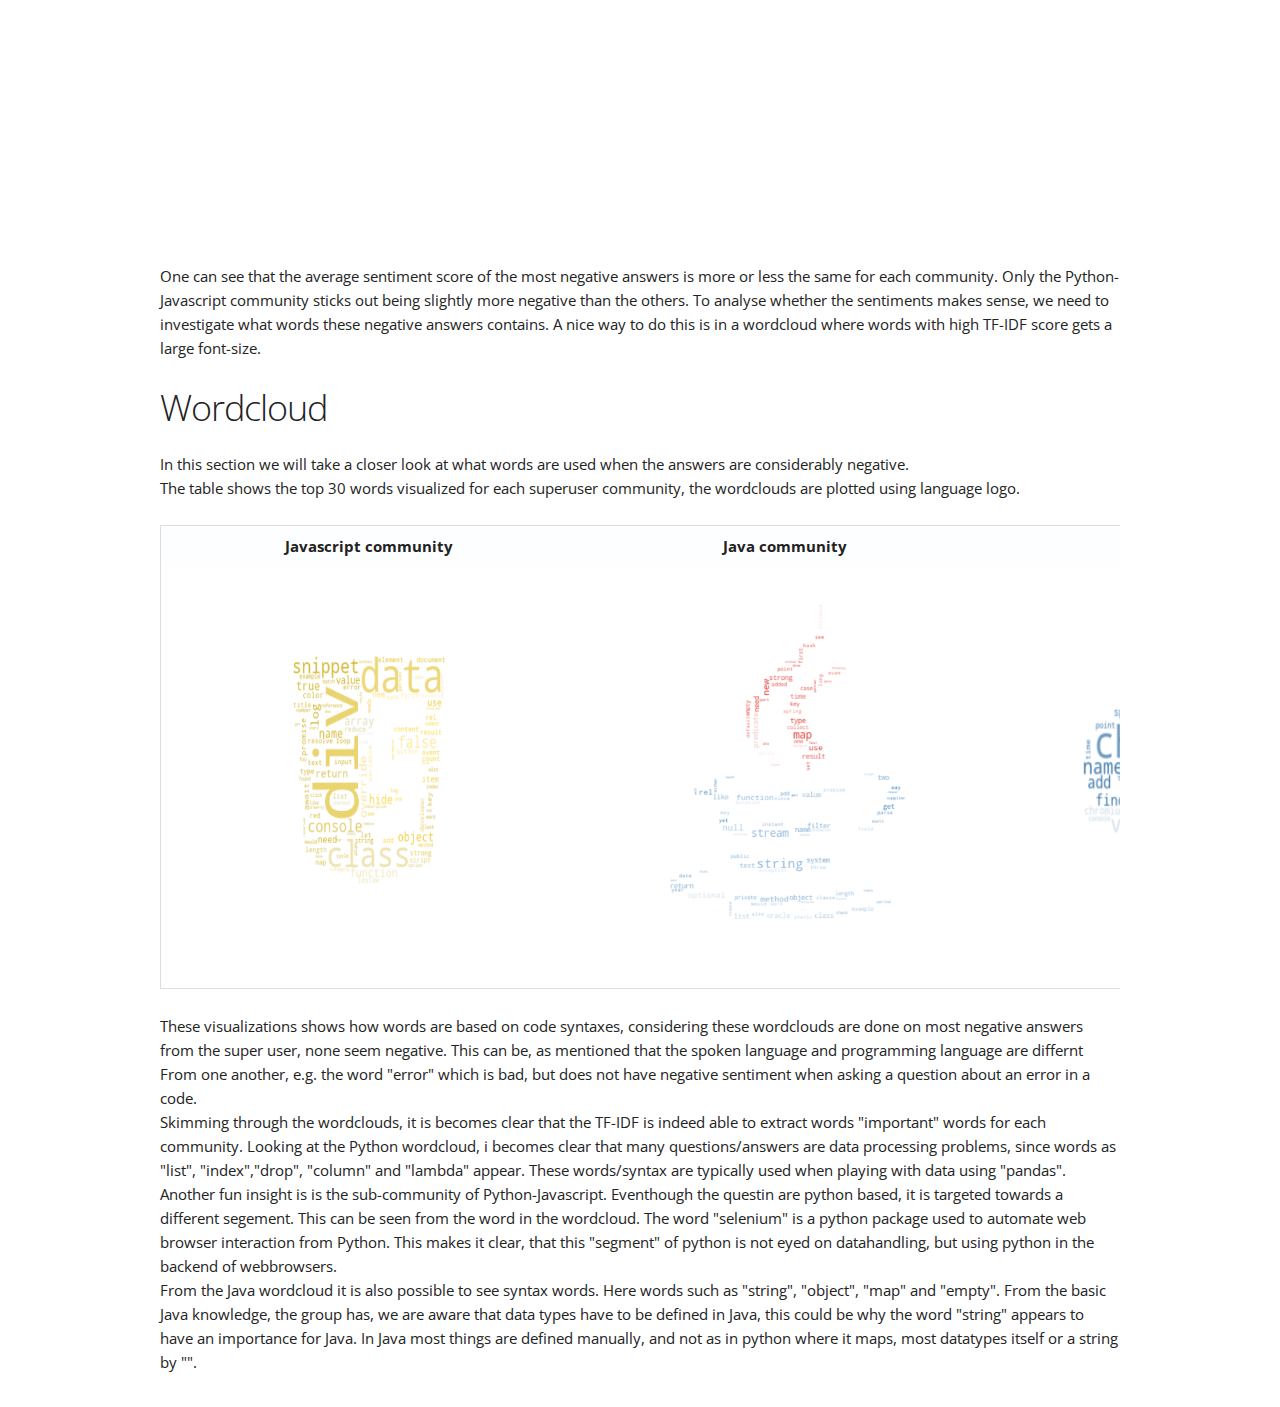
==== commit 5222df5b: "Add files via upload" ====
--- a/analysis.html
+++ b/analysis.html
@@ -22,7 +22,7 @@
     </div>
   </div>
   <script type="text/javascript">
-    var community_list = ["c_b_f.PNG", "c_r.PNG", "c_g.PNG", "c_p.PNG", "c_o.PNG"];
+    var community_list = ["c_b_f.png", "c_r.png", "c_g.png", "c_p.png", "c_o.png"];
 
     function switchImage() {
       var selectedImage = document.myForm.switch.options[document.myForm.switch.selectedIndex].value;
@@ -78,7 +78,7 @@
                 <option value=4>Community orange </option>
               </select>
             </form>
-            <img src="c_b_f.PNG" width="100%" height="400" name="myImage">
+            <img src="c_b_f.png" width="100%" height="400" name="myImage">
           </center>
         </div>
         <p>
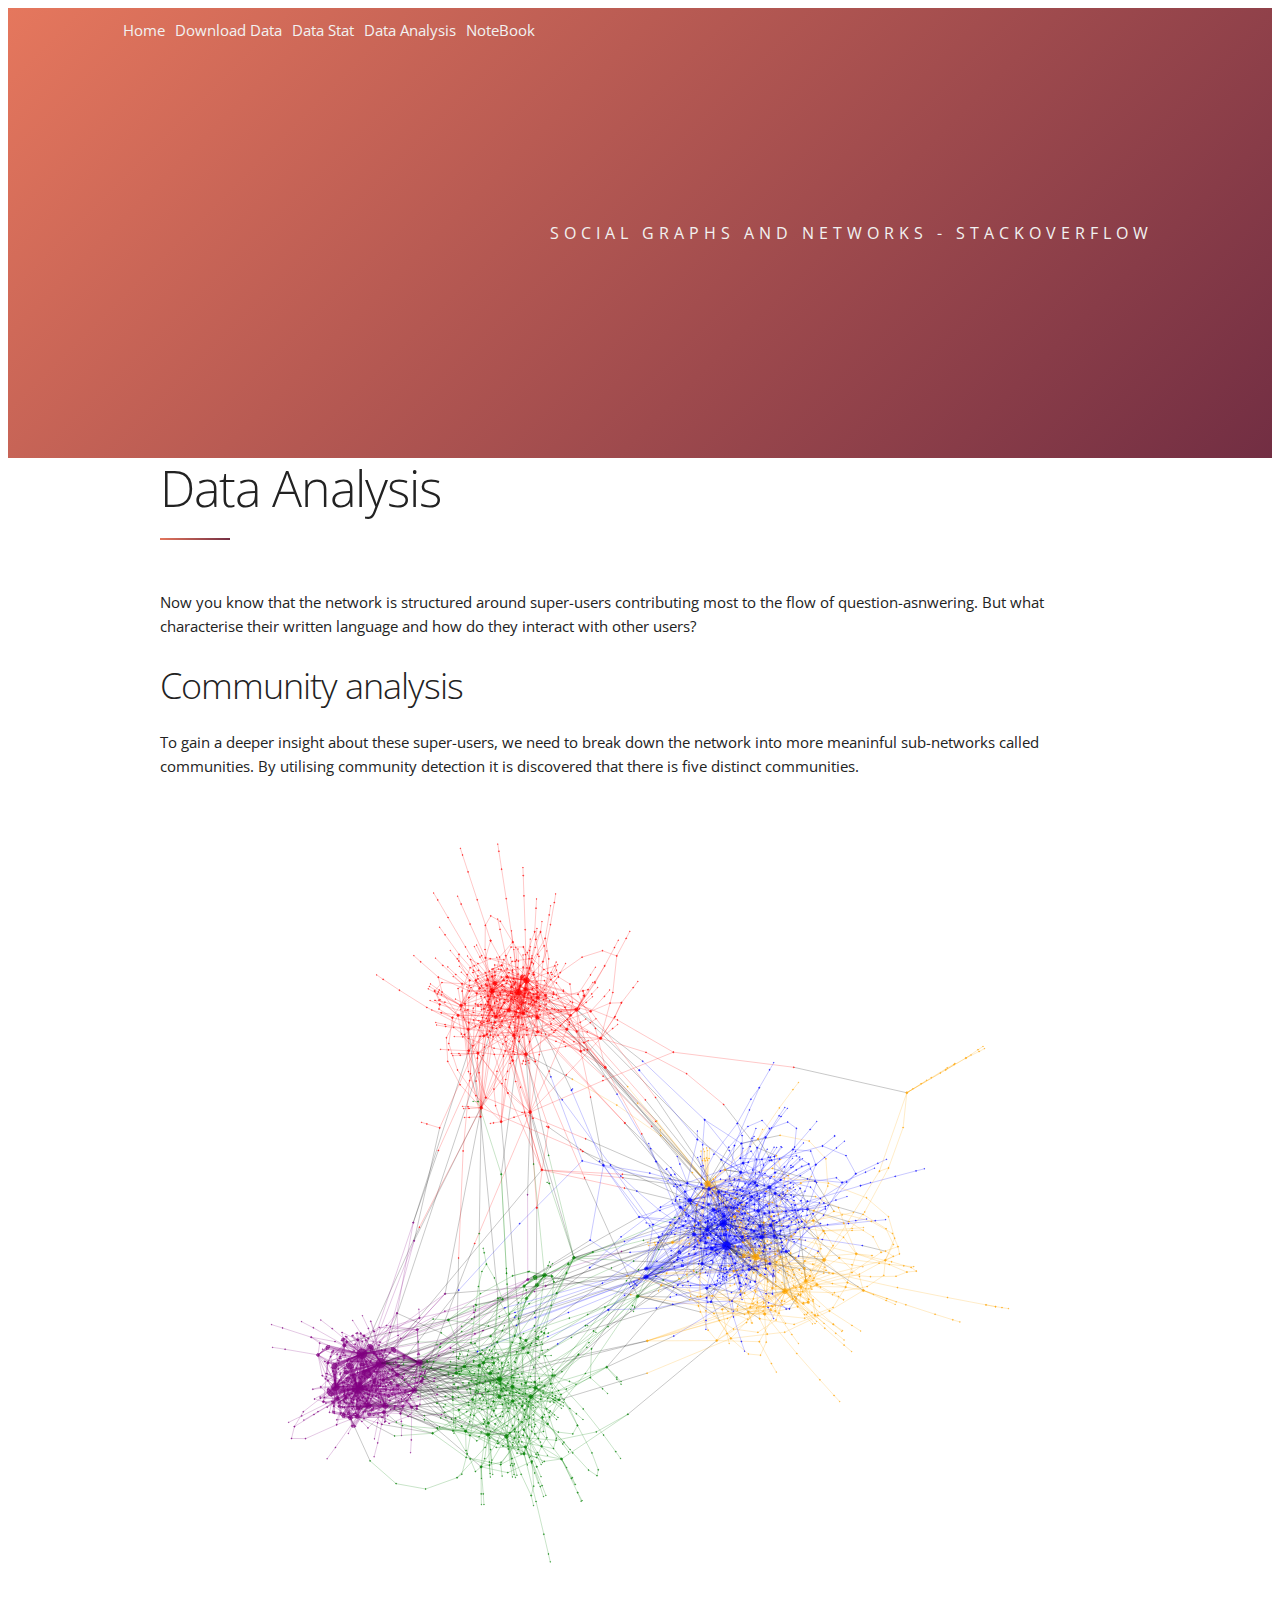
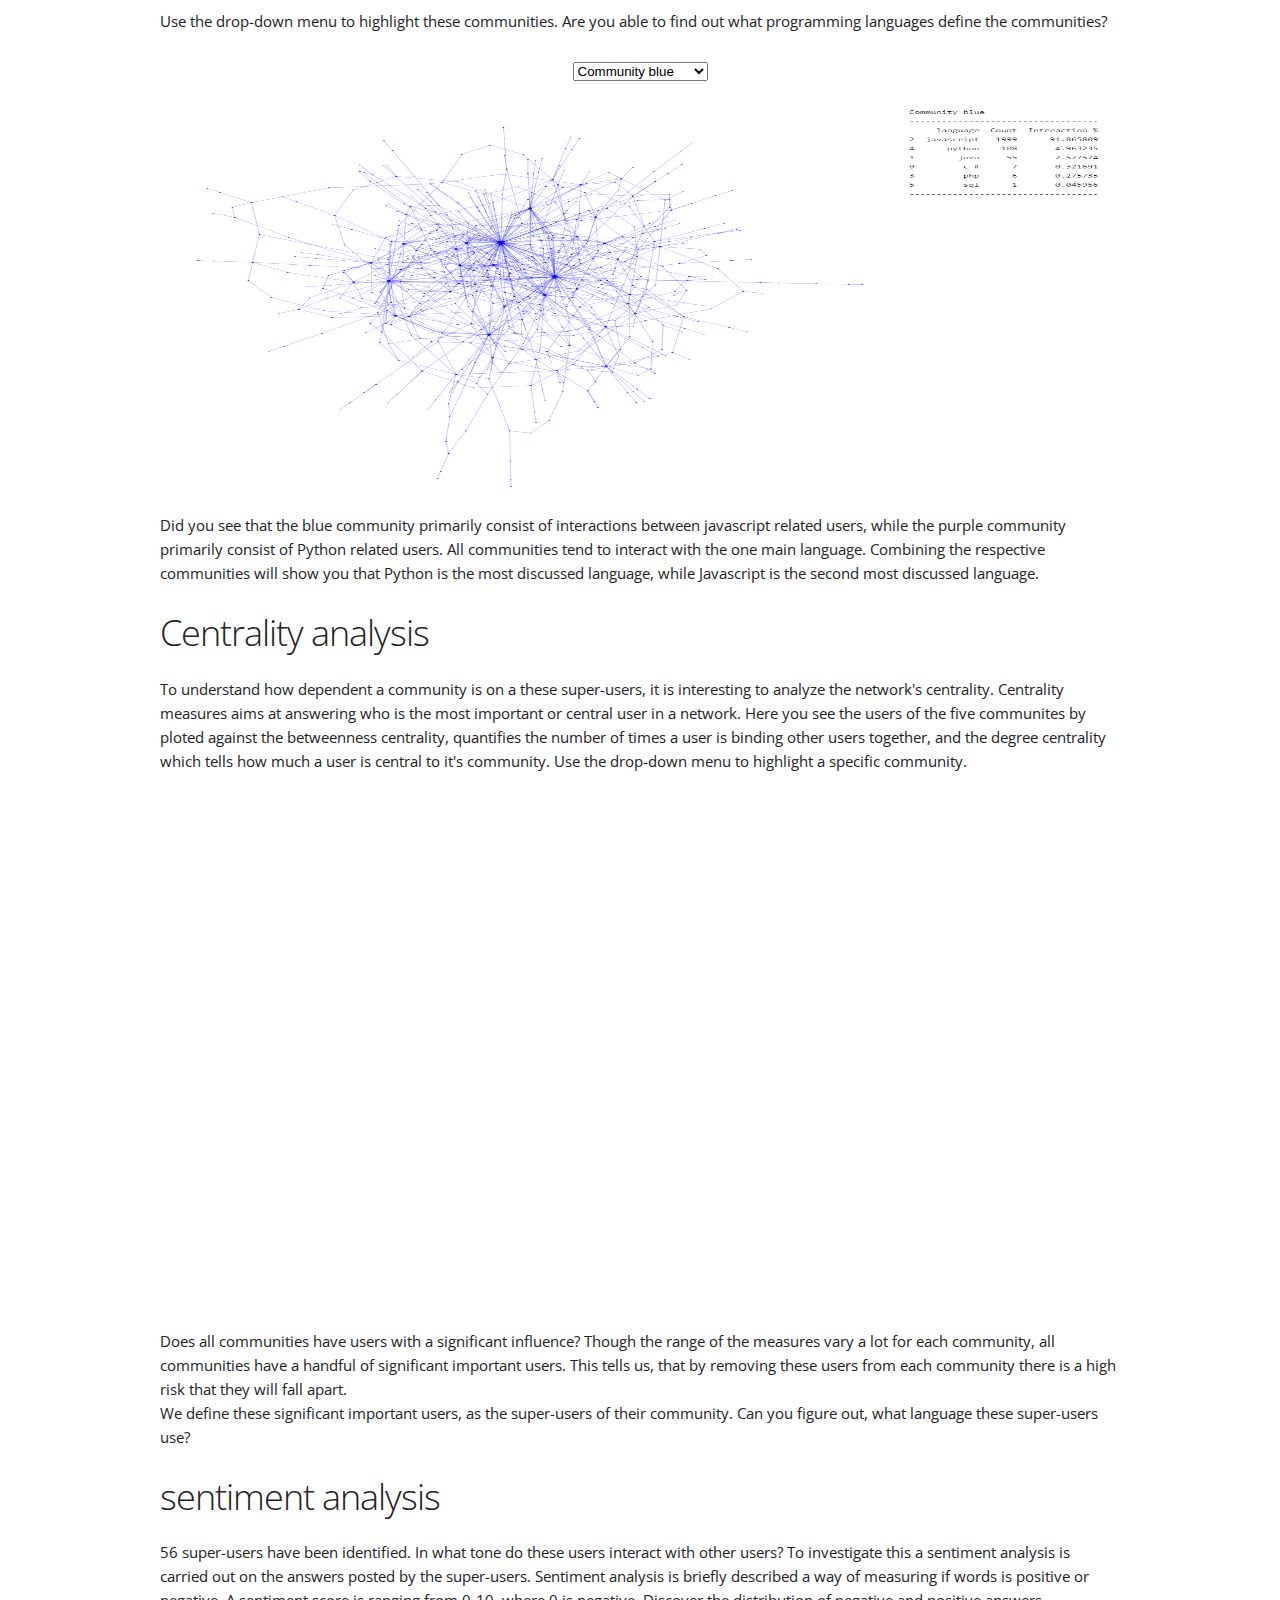
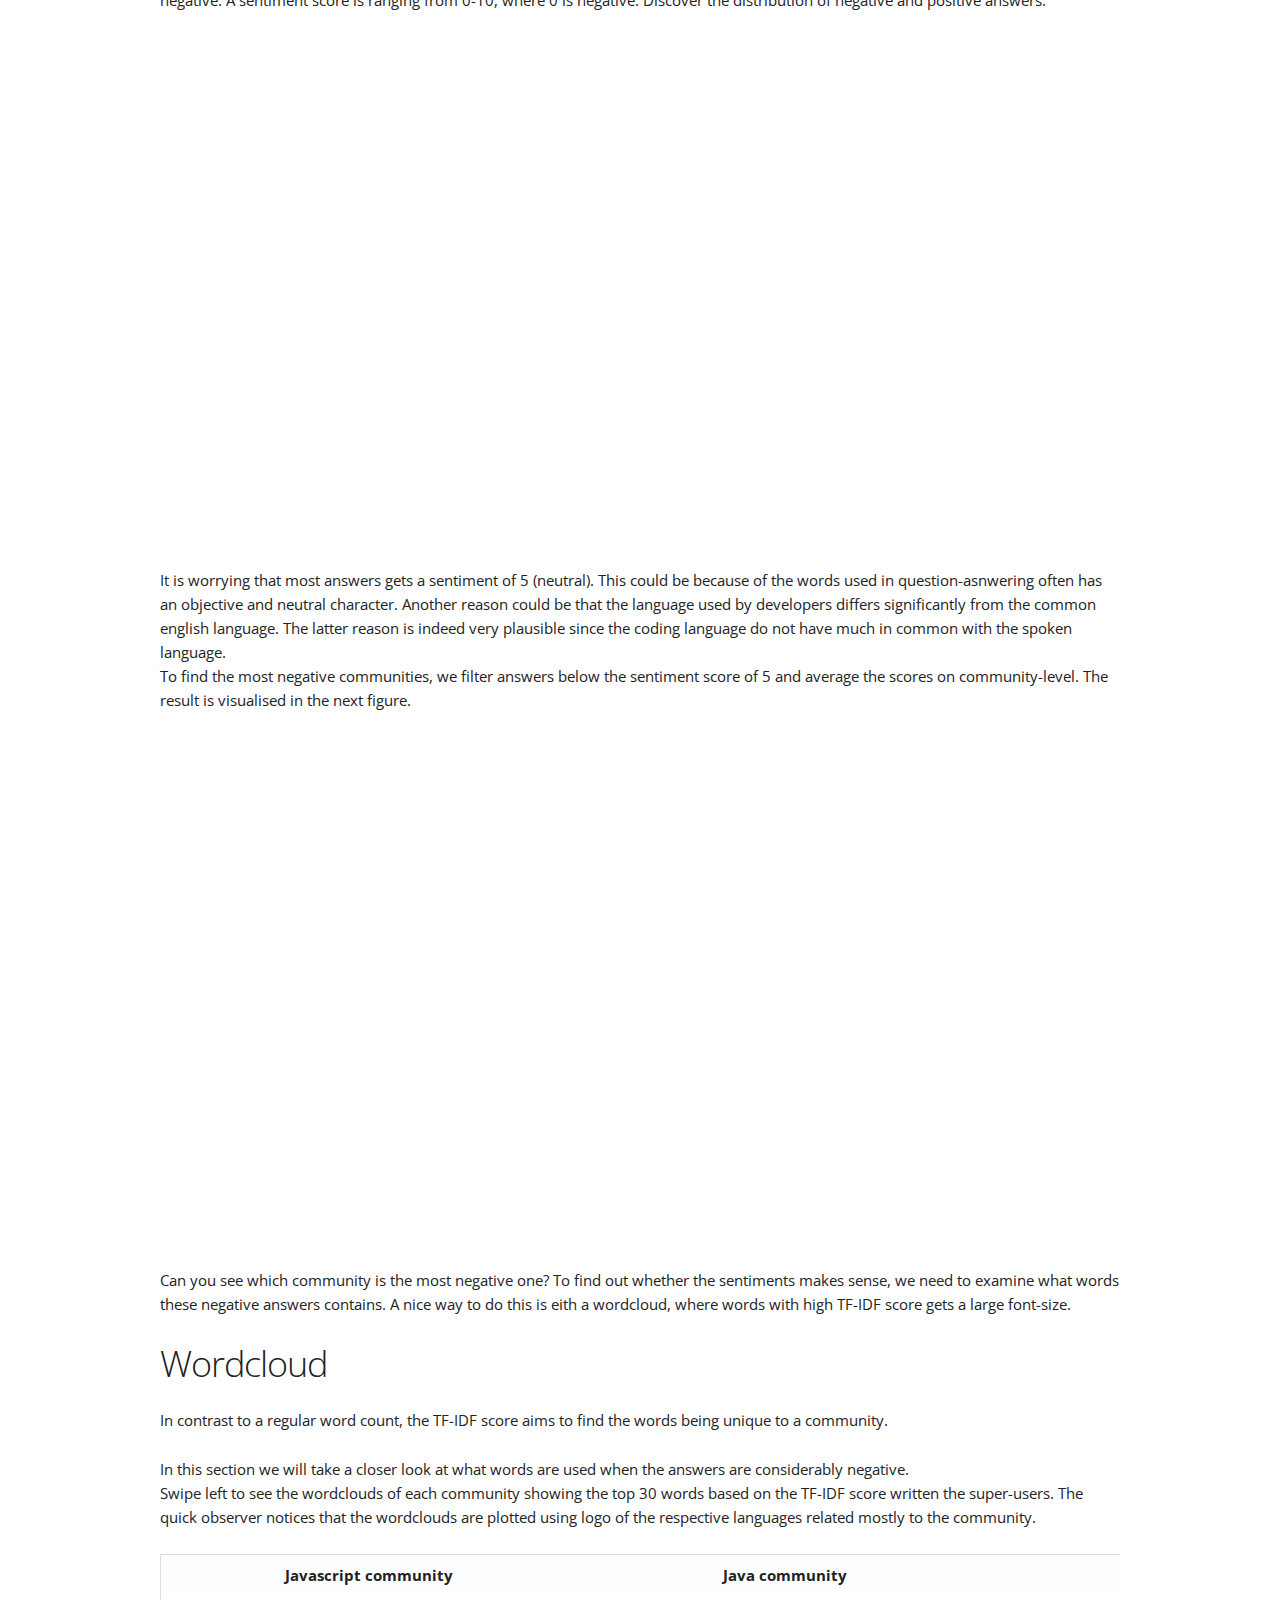
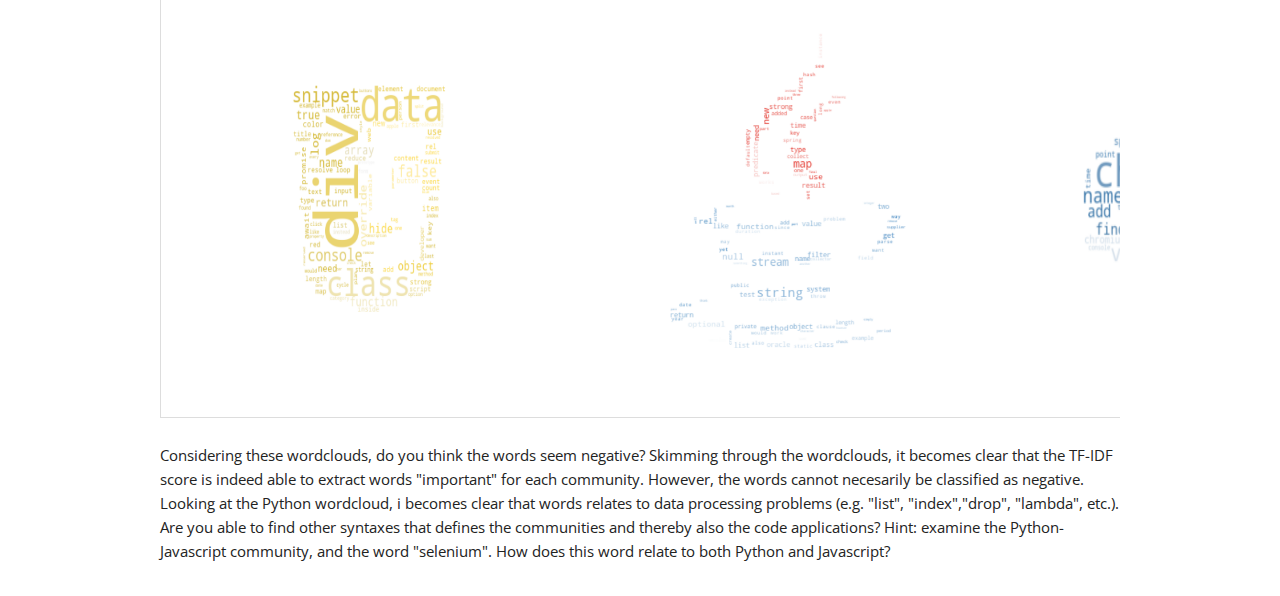
==== commit fba67881: "Add files via upload" ====
--- a/analysis.html
+++ b/analysis.html
@@ -44,28 +44,21 @@
 
         <div class="block"></div>
         <p>
-          In this page, we want to analyze the StackOverFlow network, from previous observations one can see that the
-          network consists of small users that are held together by a few highly engaged users. This analysis aims to
-          know
-          the characteristics of these super-users since the existence of StackOverflow
-          depends on them. <br>
-          The approach to profile these superusers is by identifying and isolating a set of super users for each
-          community
-          to look at the textual content they have generated by applying wordclouds and sentiment analysis.
+          Now you know that the network is structured around super-users contributing most to the flow of question-asnwering.
+          But what characterise their written language and how do they interact with other users? <br>
         </p>
         <h3>Community analysis</h3>
         <p>
 
-          The communities between superusers were detected in the graph of all
-          super users:
+          To gain a deeper insight about these super-users, we need to break down the network into more meaninful
+          sub-networks called communities. By utilising community detection it is discovered that there is five 
+          distinct communities.  
         </p>
         <div>
           <img class="zoom" data-scale="1.6" src="s.svg" width="100%" height="800" name="communites">
         </div>
         <p>
-          To understand how the communities are "grouped"
-          on stackoverflow, and how they actaully
-          interact across languauges, community analysis is conducted :
+          Use the drop-down menu to highlight these communities. Are you able to find out what programming languages define the communities? 
         </p>
         <div>
           <center>
@@ -82,71 +75,41 @@
           </center>
         </div>
         <p>
-         From the tables above, there is a clear community detection across the differnt languges. It is seen that the single
-          largest commuinity, the blue community, primarily consist of interactions regrarded javascript. The second and
-          third largest community of the 5 communities are "Java" and "Python".It is clearly seen for all communities
-          that they primarly interact with the communities "main" language.
-          <br>
-          Three largest Communites:<br>
-        </p>
-        <ul>
-          <li>Javascript</li>
-          <li>Java </li>
-          <li>Python </li>
-        </ul>
-        <p>
-          Examining the last two communites, it is seen that these are part of two of the larger communites, which is
-          "Python" and "Javascript". It is seen that in the second largest "Python" community, there are actually far
-          greater interaction between users, than in the largest "Python" community. Taking the last two communities
-          into account and thier distirbution of languages ingaged with, the communites actually change. Addig the
-          smaller "Python" and "Javacript" communites to the larger corrosponding communites, the three largest
-          communites will look as following:
-        </p>
-        <ul>
-          <li>Javascript</li>
-          <li>Python </li>
-          <li>Java </li>
-        </ul>
-        <p>Looking back at our own defined network in the start, where a user was given the language he interacted with
-          the most, it is seen that it was a faily good assumption, hence the community genreation from the greedy
-          method resulted on nearly the same network, just a bit more defined.</p>
+          Did you see that the blue community primarily consist of interactions between javascript related users, while
+          the purple community primarily consist of Python related users. All communities tend to interact with the one main language.
+          Combining the respective communities will show you that Python is the most discussed language, while Javascript is the second most 
+          discussed language.<p>
 
         <h3>Centrality analysis</h3>
         <p>
-          To understand how dependent a community is on a specific users,it is
+          To understand how dependent a community is on a these super-users, it is
           interesting to analyze the network's centrality.
-          Centrality measures aims at answering who is the most important or central users in this community.
-
-          In this analysis, we define the activity of a top five communites by plotting
-          betweenness centrality (on x axis to quantify the number of times a user binding other users together) against
-          degree centrality (on y-axis to tell how much a user is central to it's community) .
+          Centrality measures aims at answering who is the most important or central user in a network.
+
+          Here you see the users of the five communites by ploted against the
+          betweenness centrality, quantifies the number of times a user is binding other users together, and
+          the degree centrality which tells how much a user is central to it's community. Use the drop-down menu to
+          highlight a specific community.
         </p>
         <div>
           <iframe id="igraph" scrolling="no" style="border:none;" seamless="seamless"
             src="https://plotly.com/~tato/78.embed" height="525" width="100%"></iframe>
         </div>
         <p>
-          Out of this chart, one can see that all communities have a handful of users having a significant high degree
-          and
-          betweeness centrality,
-          though the range of the measures vary a lot for each community. The most extreme case is found in the pure
-          python community, where three users is very important to the community.
-          This tells us, that by removing these users from each community there is a high risk that they will fall apart
-          since they bridging the majority of users through their engagement.
+          Does all communities have users with a significant influence? 
+          Though the range of the measures vary a lot for each community, all communities have a handful of significant important users.
+          This tells us, that by removing these users from each community there is a high risk that they will fall apart.
           <br>
-          Now we can take the analysis one step closer to the end-goal of this work, by figuring out, what language
-          these
-          users use in their engangement and what sentiment does the tone have.
+          We define these significant important users, as the super-users of their community. Can you figure out, what language
+          these super-users use?
         </p>
 
         <h3>sentiment analysis</h3>
         <p>
-
-          <b>How is the tone of super-users?</b><br>
-          This analysis is carried on a set of answers written by 93 super-users ,
-          to examine the tone of the answers these users have provided to their community, a sentiment analysis is
-          carried
-          out
+          56 super-users have been identified. In what tone do these users interact with other users?
+          To investigate this a sentiment analysis is carried out on the answers posted by the super-users. 
+          Sentiment analysis is briefly described a way of measuring if words is positive or negative. A sentiment score
+          is ranging from 0-10, where 0 is negative. Discover the distribution of negative and positive answers.
 
         </p>
         <div>
@@ -171,23 +134,21 @@
             src="https://plotly.com/~tato/90.embed" height="525" width="100%"></iframe>
         </div>
         <p>
-          One can see that the average sentiment
-          score of the most negative answers is more
-          or less the same for each community. Only the
-          Python-Javascript community sticks out being
-          slightly more negative than the others.
-
-          To analyse whether the sentiments makes
-          sense, we need to investigate what words
+          Can you see which community is the most negative one?
+
+          To find out whether the sentiments makes
+          sense, we need to examine what words
           these negative answers contains. A nice way
-          to do this is in a wordcloud where words with
+          to do this is eith a wordcloud, where words with
           high TF-IDF score gets a large font-size.
         </p>
 
         <h3>Wordcloud</h3>
+        <p>In contrast to a regular word count, the TF-IDF score aims to find the words being unique to a community.</p>
         <p>In this section we will take a closer look at what words are
-          used when the answers are considerably negative.<br>
-         The table shows the top 30 words visualized for each superuser community, the wordclouds are plotted using language logo.
+        used when the answers are considerably negative.<br>
+        Swipe left to see the wordclouds of each community showing the top 30 words based on the TF-IDF score written the super-users.
+        The quick observer notices that the wordclouds are plotted using logo of the respective languages related mostly to the community.
         
         
         </p>
@@ -197,9 +158,9 @@
 
               <th>Javascript community</th>
               <th>Java community</th>
-              <th>Python- java community</th>
+              <th>Python-Javascript community</th>
               <th>Python community</th>
-              <th>Javacript- Python community</th>
+              <th>Javacript-Python community</th>
 
 
             </tr>
@@ -216,17 +177,13 @@
         </div>
 
 
-        <p>These visualizations shows how words are based on code syntaxes,
-          considering these wordclouds are done on most negative answers from the super user, none  seem negative.
-          This can be, as mentioned that the spoken language and programming language are differnt From
-          one another, e.g. the word "error" which is bad, but does not have negative sentiment when asking a
-           question about an error in a code. <br>
-
-           Skimming through the wordclouds, it is becomes clear that the TF-IDF is indeed able to extract words "important" words for each community. Looking at the Python wordcloud, i becomes clear that many questions/answers are data processing problems, since words as "list", "index","drop", "column" and "lambda" appear. These words/syntax are typically used when playing with data using "pandas".<br>
-
-Another fun insight is is the sub-community of Python-Javascript. Eventhough the questin are python based, it is targeted towards a different segement. This can be seen from the word in the wordcloud. The word "selenium" is a python package used to automate web browser interaction from Python. This makes it clear, that this "segment" of python is not eyed on datahandling, but using python in the backend of webbrowsers.<br>
-
-From the Java wordcloud it is also possible to see syntax words. Here words such as "string", "object", "map" and "empty". From the basic Java knowledge, the group has, we are aware that data types have to be defined in Java, this could be why the word "string" appears to have an importance for Java. In Java most things are defined manually, and not as in python where it maps, most datatypes itself or a string by "".<br>
+        <p>
+          Considering these wordclouds, do you think the words seem negative? 
+
+          Skimming through the wordclouds, it becomes clear that the TF-IDF score is indeed able to extract words "important" for each community. 
+          However, the words cannot necesarily be classified as negative. Looking at the Python wordcloud, i becomes clear that words relates to data processing problems (e.g. "list", "index","drop", "lambda", etc.).<br>
+          
+          Are you able to find other syntaxes that defines the communities and thereby also the code applications? Hint: examine the Python-Javascript community, and the word "selenium". How does this word relate to both Python and Javascript?
         </p>
 
       </div>
